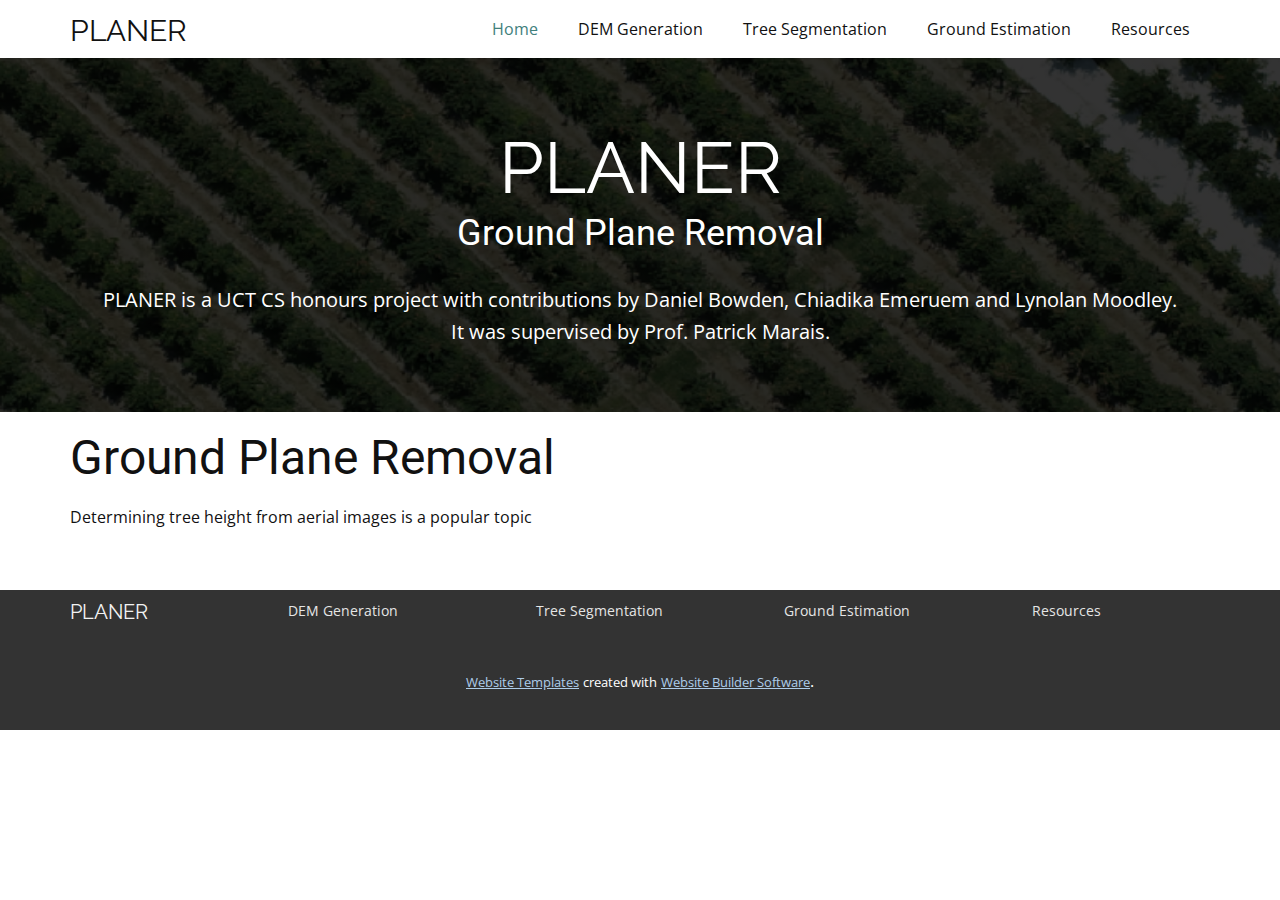
==== index.html @ 84433bb4 "Commit." ====
<!DOCTYPE html>
<html style="font-size: 16px;">
  <head>
    <meta name="viewport" content="width=device-width, initial-scale=1.0">
    <meta charset="utf-8">
    <meta name="keywords" content="It's That Design Feeling">
    <meta name="description" content="">
    <meta name="page_type" content="np-template-header-footer-from-plugin">
    <title>Home</title>
    <link rel="stylesheet" href="nicepage.css" media="screen">
<link rel="stylesheet" href="Home.css" media="screen">
    <script class="u-script" type="text/javascript" src="jquery.js" defer=""></script>
    <script class="u-script" type="text/javascript" src="nicepage.js" defer=""></script>
    <meta name="generator" content="Nicepage 2.26.5, nicepage.com">
    <link rel="icon" href="images/favicon3.png">
    <link id="u-theme-google-font" rel="stylesheet" href="https://fonts.googleapis.com/css?family=Roboto:100,100i,300,300i,400,400i,500,500i,700,700i,900,900i|Open+Sans:300,300i,400,400i,600,600i,700,700i,800,800i">
    <link id="u-page-google-font" rel="stylesheet" href="https://fonts.googleapis.com/css?family=Raleway:100,100i,200,200i,300,300i,400,400i,500,500i,600,600i,700,700i,800,800i,900,900i">
    
    
    
    <script type="application/ld+json">{
		"@context": "http://schema.org",
		"@type": "Organization",
		"name": "Site1",
		"url": "index.html"
}</script>
    <meta property="og:title" content="Home">
    <meta property="og:type" content="website">
    <meta name="theme-color" content="#478ac9">
    <link rel="canonical" href="index.html">
    <meta property="og:url" content="index.html">
  </head>
  <body data-home-page="Home.html" data-home-page-title="Home" class="u-body"><header class="u-clearfix u-header u-header" id="sec-8567"><div class="u-clearfix u-sheet u-sheet-1">
        <h1 class="u-text u-title u-valign-middle u-text-1">
          <a class="u-active-none u-border-none u-btn u-button-style u-custom-font u-font-raleway u-hover-none u-text-palette-1-base u-white u-btn-1" href="Home.html">
            <font class="u-text-body-color">PLANER</font>
            <br>
          </a>
        </h1>
        <nav class="u-menu u-menu-dropdown u-offcanvas u-menu-1">
          <div class="menu-collapse" style="font-size: 1rem; letter-spacing: 0;">
            <a class="u-button-style u-custom-left-right-menu-spacing u-custom-padding-bottom u-custom-top-bottom-menu-spacing u-nav-link u-text-active-palette-4-dark-2 u-text-hover-palette-2-base" href="#">
              <svg><use xmlns:xlink="http://www.w3.org/1999/xlink" xlink:href="#menu-hamburger"></use></svg>
              <svg version="1.1" xmlns="http://www.w3.org/2000/svg" xmlns:xlink="http://www.w3.org/1999/xlink"><defs><symbol id="menu-hamburger" viewBox="0 0 16 16" style="width: 16px; height: 16px;"><rect y="1" width="16" height="2"></rect><rect y="7" width="16" height="2"></rect><rect y="13" width="16" height="2"></rect>
</symbol>
</defs></svg>
            </a>
          </div>
          <div class="u-custom-menu u-nav-container">
            <ul class="u-nav u-unstyled u-nav-1"><li class="u-nav-item"><a class="u-button-style u-nav-link u-text-active-palette-4-dark-2 u-text-hover-palette-2-base" href="Home.html" style="padding: 10px 20px;">Home</a>
</li><li class="u-nav-item"><a class="u-button-style u-nav-link u-text-active-palette-4-dark-2 u-text-hover-palette-2-base" href="DEM-Generation.html" style="padding: 10px 20px;">DEM Generation</a>
</li><li class="u-nav-item"><a class="u-button-style u-nav-link u-text-active-palette-4-dark-2 u-text-hover-palette-2-base" href="Tree-Segmentation.html" style="padding: 10px 20px;">Tree Segmentation</a>
</li><li class="u-nav-item"><a class="u-button-style u-nav-link u-text-active-palette-4-dark-2 u-text-hover-palette-2-base" href="Ground-Estimation.html" style="padding: 10px 20px;">Ground Estimation</a>
</li><li class="u-nav-item"><a class="u-button-style u-nav-link u-text-active-palette-4-dark-2 u-text-hover-palette-2-base" href="Resources.html" style="padding: 10px 20px;">Resources</a>
</li></ul>
          </div>
          <div class="u-custom-menu u-nav-container-collapse">
            <div class="u-black u-container-style u-inner-container-layout u-opacity u-opacity-95 u-sidenav">
              <div class="u-menu-close"></div>
              <ul class="u-align-center u-nav u-popupmenu-items u-unstyled u-nav-2"><li class="u-nav-item"><a class="u-button-style u-nav-link" href="Home.html" style="padding: 10px 20px;">Home</a>
</li><li class="u-nav-item"><a class="u-button-style u-nav-link" href="DEM-Generation.html" style="padding: 10px 20px;">DEM Generation</a>
</li><li class="u-nav-item"><a class="u-button-style u-nav-link" href="Tree-Segmentation.html" style="padding: 10px 20px;">Tree Segmentation</a>
</li><li class="u-nav-item"><a class="u-button-style u-nav-link" href="Ground-Estimation.html" style="padding: 10px 20px;">Ground Estimation</a>
</li><li class="u-nav-item"><a class="u-button-style u-nav-link" href="Resources.html" style="padding: 10px 20px;">Resources</a>
</li></ul>
            </div>
            <div class="u-black u-menu-overlay u-opacity u-opacity-70"></div>
          </div>
        </nav>
      </div></header>
    <section class="u-align-center u-clearfix u-image u-shading u-section-1" id="sec-f6b5">
      <div class="u-clearfix u-sheet u-sheet-1">
        <h1 class="u-custom-font u-font-raleway u-text u-text-default u-title u-text-1">PLANER</h1>
        <h2 class="u-heading-font u-subtitle u-text u-text-default u-text-2">Ground Plane Removal</h2>
        <p class="u-large-text u-text u-text-variant u-text-3">PLANER is a UCT CS honours project with contributions by Daniel Bowden, Chiadika Emeruem and Lynolan Moodley.<br>It was supervised by Prof. Patrick Marais.
        </p>
      </div>
    </section>
    <section class="u-align-left u-clearfix u-section-2" id="sec-c61e">
      <div class="u-clearfix u-sheet u-sheet-1">
        <h1 class="u-text u-text-default u-text-1">Ground Plane Removal</h1>
        <p class="u-text u-text-2">Determining tree height from aerial images is a popular topic</p>
      </div>
    </section>
    
    
    <footer class="u-align-left u-clearfix u-footer u-grey-80 u-footer" id="sec-0835"><div class="u-clearfix u-gutter-0 u-layout-wrap u-layout-wrap-1">
        <div class="u-layout">
          <div class="u-layout-row">
            <div class="u-align-left-md u-align-left-sm u-align-left-xs u-container-style u-layout-cell u-left-cell u-size-15 u-size-30-md u-layout-cell-1">
              <div class="u-container-layout u-container-layout-1">
                <p class="u-small-text u-text u-text-default u-text-font u-text-variant u-text-1">
                  <a class="u-active-none u-border-none u-btn u-button-style u-hover-none u-none u-text-active-palette-3-dark-2 u-text-grey-10 u-text-hover-palette-4-dark-2 u-btn-1" href="DEM-Generation.html">DEM Generation</a>
                </p>
              </div>
            </div>
            <div class="u-align-left-md u-align-left-sm u-align-left-xs u-container-style u-layout-cell u-size-15 u-size-30-md u-layout-cell-2">
              <div class="u-container-layout u-valign-top-md u-valign-top-sm u-valign-top-xs u-container-layout-2">
                <p class="u-small-text u-text u-text-default u-text-font u-text-variant u-text-2">
                  <a class="u-active-none u-border-none u-btn u-button-style u-hover-none u-none u-text-active-palette-3-dark-2 u-text-grey-10 u-text-hover-palette-4-dark-2 u-btn-2" href="Tree-Segmentation.html">Tree Segmentation</a>
                </p>
              </div>
            </div>
            <div class="u-align-left-md u-align-left-sm u-align-left-xs u-container-style u-layout-cell u-size-15 u-size-30-md u-layout-cell-3">
              <div class="u-container-layout u-container-layout-3">
                <p class="u-small-text u-text u-text-default u-text-font u-text-variant u-text-3">
                  <a class="u-active-none u-border-none u-btn u-button-style u-hover-none u-none u-text-active-palette-3-dark-2 u-text-grey-10 u-text-hover-palette-4-dark-2 u-btn-3" href="Ground-Estimation.html">Ground Estimation</a>
                </p>
              </div>
            </div>
            <div class="u-align-left-md u-align-left-sm u-align-left-xs u-container-style u-layout-cell u-right-cell u-size-15 u-size-30-md u-layout-cell-4">
              <div class="u-container-layout u-container-layout-4">
                <p class="u-small-text u-text u-text-default u-text-font u-text-variant u-text-4">
                  <a class="u-active-none u-border-none u-btn u-button-style u-hover-none u-none u-text-active-palette-3-dark-2 u-text-grey-10 u-text-hover-palette-4-dark-2 u-btn-4" href="Resources.html">Resources</a>
                </p>
              </div>
            </div>
          </div>
        </div>
      </div><a class="u-btn u-button-style u-custom-font u-font-raleway u-none u-text-active-palette-3-dark-2 u-text-hover-palette-4-dark-2 u-text-white u-btn-5" href="Home.html">
        <font class="u-text-grey-5" style="font-size: 1.25rem;">PLANER</font>
        <br>
      </a></footer>
    <section class="u-backlink u-clearfix u-grey-80">
      <a class="u-link" href="https://nicepage.com/website-templates" target="_blank">
        <span>Website Templates</span>
      </a>
      <p class="u-text">
        <span>created with</span>
      </p>
      <a class="u-link" href="https://nicepage.com/" target="_blank">
        <span>Website Builder Software</span>
      </a>. 
    </section>
  </body>
</html>
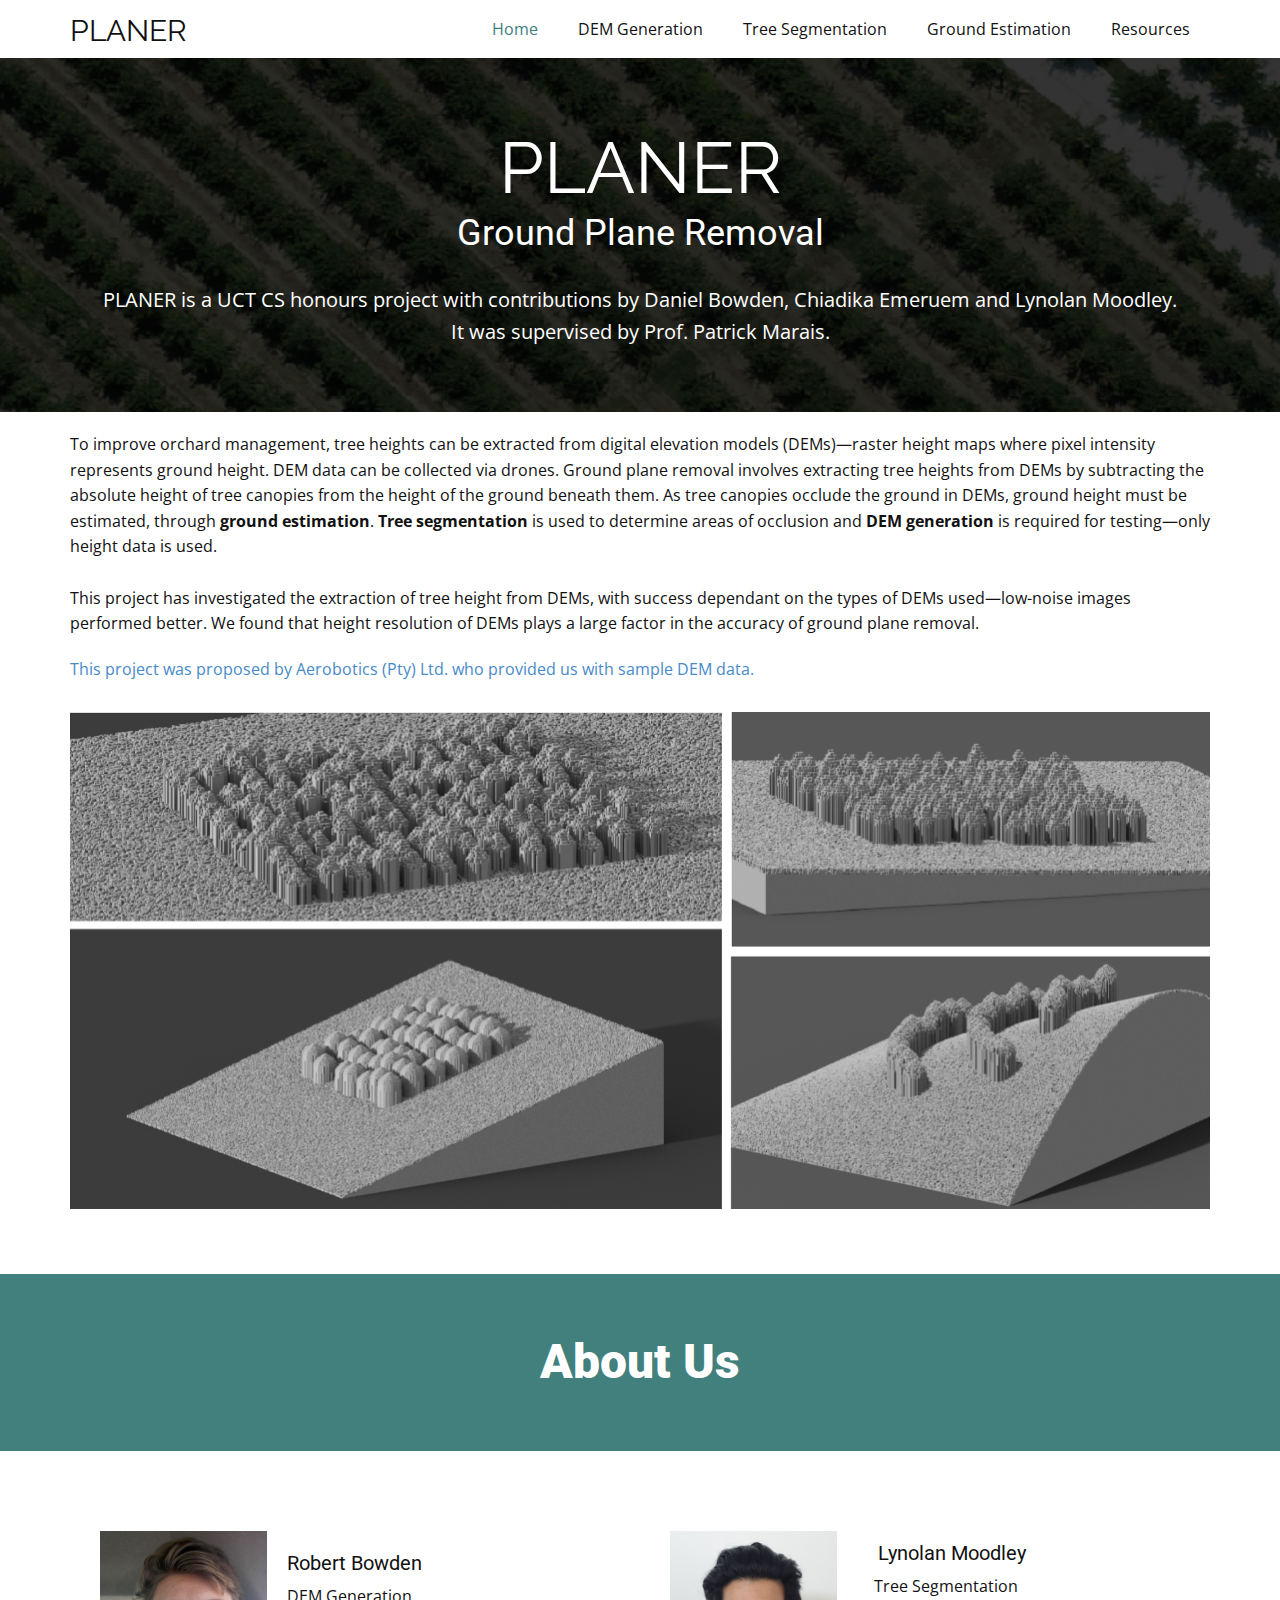
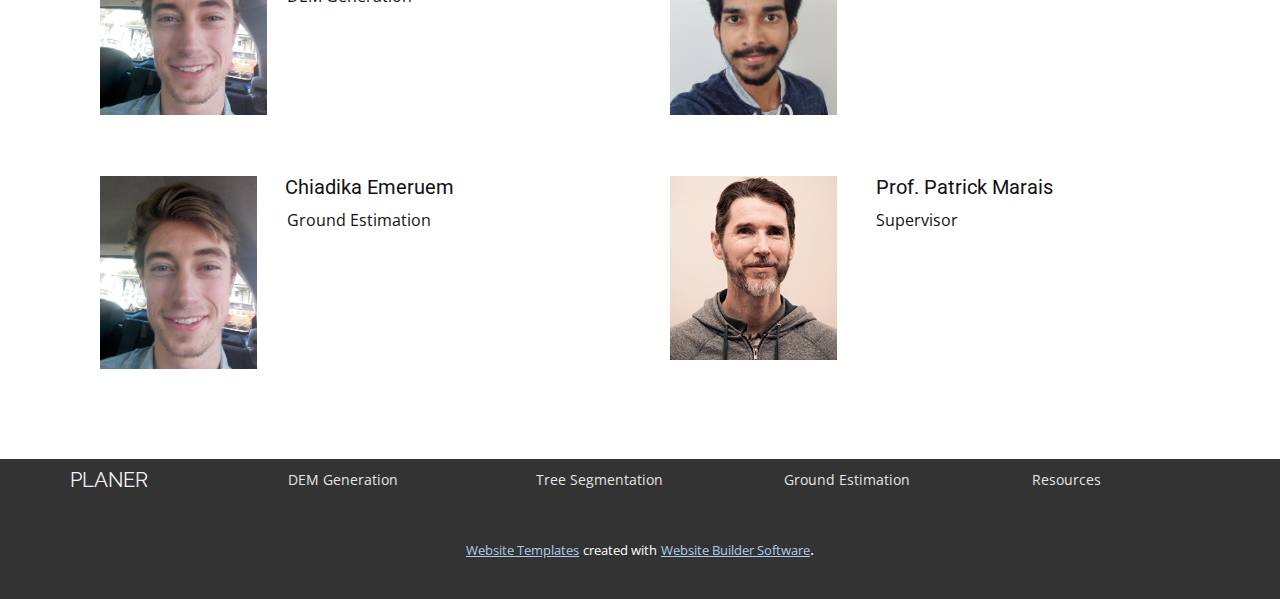
==== commit cc763e5f: "Added Rob's changes." ====
--- a/index.html
+++ b/index.html
@@ -15,6 +15,8 @@
     <link rel="icon" href="images/favicon3.png">
     <link id="u-theme-google-font" rel="stylesheet" href="https://fonts.googleapis.com/css?family=Roboto:100,100i,300,300i,400,400i,500,500i,700,700i,900,900i|Open+Sans:300,300i,400,400i,600,600i,700,700i,800,800i">
     <link id="u-page-google-font" rel="stylesheet" href="https://fonts.googleapis.com/css?family=Raleway:100,100i,200,200i,300,300i,400,400i,500,500i,600,600i,700,700i,800,800i,900,900i">
+    
+    
     
     
     
@@ -78,8 +80,75 @@
     </section>
     <section class="u-align-left u-clearfix u-section-2" id="sec-c61e">
       <div class="u-clearfix u-sheet u-sheet-1">
-        <h1 class="u-text u-text-default u-text-1">Ground Plane Removal</h1>
-        <p class="u-text u-text-2">Determining tree height from aerial images is a popular topic</p>
+        <p class="u-text u-text-1">To
+improve orchard management, tree heights can be extracted from digital
+elevation models (DEMs)—raster height maps where pixel intensity represents
+ground height. DEM data can be collected via drones. Ground plane removal
+involves extracting&nbsp;tree heights from DEMs by subtracting the absolute
+height of tree canopies from the height of the ground beneath them. As tree
+canopies occlude the ground in DEMs, ground height must be estimated, through <b>ground estimation</b>. <b>Tree
+segmentation</b> is used to determine areas of occlusion and <b>DEM generation</b> is
+required for testing—only height data is used.<br>
+          <br>This project has investigated the extraction of tree height from
+DEMs, with success dependant on the types of DEMs used—low-noise images
+performed better. We found that height resolution of DEMs plays a large factor
+in the accuracy of ground plane removal.&nbsp; &nbsp;&nbsp;<br>
+        </p>
+        <p class="u-text u-text-default u-text-2">
+          <a class="u-active-none u-border-none u-btn u-button-style u-hover-none u-none u-text-palette-1-base u-btn-1" href="https://www.aerobotics.com/" target="_blank">This project was proposed by Aerobotics (Pty) Ltd. who provided us with sample DEM data.</a>
+        </p>
+        <img src="images/intro2.png" alt="" class="u-expanded-width u-image u-image-default u-image-1" data-image-width="1146" data-image-height="498">
+      </div>
+    </section>
+    <section class="u-align-center u-clearfix u-palette-4-dark-2 u-section-3" id="sec-86c9">
+      <div class="u-clearfix u-sheet u-valign-middle u-sheet-1">
+        <h1 class="u-text u-text-1">About Us</h1>
+      </div>
+    </section>
+    <section class="u-clearfix u-section-4" id="sec-afa7">
+      <div class="u-clearfix u-sheet u-valign-bottom-sm u-sheet-1">
+        <div class="u-clearfix u-expanded-width u-layout-wrap u-layout-wrap-1">
+          <div class="u-layout">
+            <div class="u-layout-col">
+              <div class="u-size-30">
+                <div class="u-layout-row">
+                  <div class="u-container-style u-layout-cell u-left-cell u-size-30 u-layout-cell-1">
+                    <div class="u-container-layout u-valign-top-lg u-container-layout-1">
+                      <img src="images/danface2.jpg" alt="" class="u-image u-image-default u-image-1" data-image-width="1600" data-image-height="1600">
+                      <h5 class="u-text u-text-default u-text-1">Robert Bowden</h5>
+                      <p class="u-text u-text-2">DEM Generation</p>
+                    </div>
+                  </div>
+                  <div class="u-container-style u-layout-cell u-right-cell u-size-30 u-layout-cell-2">
+                    <div class="u-container-layout u-valign-top-lg u-container-layout-2">
+                      <img src="images/pic_crop.jpg" alt="" class="u-image u-image-default u-image-2" data-image-width="1766" data-image-height="1766">
+                      <h5 class="u-text u-text-default u-text-3">Lynolan Moodley</h5>
+                      <p class="u-text u-text-default u-text-4">Tree Segmentation</p>
+                    </div>
+                  </div>
+                </div>
+              </div>
+              <div class="u-size-30">
+                <div class="u-layout-row">
+                  <div class="u-container-style u-layout-cell u-left-cell u-size-30 u-layout-cell-3">
+                    <div class="u-container-layout u-valign-bottom u-container-layout-3">
+                      <h5 class="u-text u-text-default u-text-5">Chiadika Emeruem</h5>
+                      <p class="u-text u-text-default u-text-6">Ground Estimation</p>
+                      <img src="images/danface2.jpg" alt="" class="u-image u-image-default u-image-3">
+                    </div>
+                  </div>
+                  <div class="u-container-style u-layout-cell u-right-cell u-size-30 u-layout-cell-4">
+                    <div class="u-container-layout u-valign-top-lg u-valign-top-md u-container-layout-4">
+                      <h5 class="u-text u-text-7">Prof. Patrick Marais</h5>
+                      <p class="u-text u-text-default u-text-8">Supervisor</p>
+                      <img src="images/patrick_marais.jpg" alt="" class="u-image u-image-default u-image-4">
+                    </div>
+                  </div>
+                </div>
+              </div>
+            </div>
+          </div>
+        </div>
       </div>
     </section>
     
--- a/Home.css
+++ b/Home.css
@@ -11,6 +11,107 @@
 
 @media (max-width: 767px){ .u-section-1 .u-sheet-1 {min-height: 168px} }
 
-@media (max-width: 575px){ .u-section-1 .u-sheet-1 {min-height: 287px} }.u-section-2 .u-sheet-1 {min-height: 177px}
+@media (max-width: 575px){ .u-section-1 .u-sheet-1 {min-height: 287px} }.u-section-2 .u-sheet-1 {min-height: 862px}
 .u-section-2 .u-text-1 {margin: 20px 0 0}
-.u-section-2 .u-text-2 {margin: 20px 0 60px}+.u-section-2 .u-text-2 {margin: 20px 0 0}
+.u-section-2 .u-btn-1 {padding: 0}
+.u-section-2 .u-image-1 {height: 497px; margin: 30px auto 60px 0} 
+
+@media (max-width: 1199px){ .u-section-2 .u-image-1 {margin-right: initial; margin-left: initial} }
+
+@media (max-width: 767px){ .u-section-2 .u-sheet-1 {min-height: 177px} }.u-section-3 .u-sheet-1 {min-height: 177px}
+.u-section-3 .u-text-1 {font-weight: 900; margin: 60px 20px} 
+
+@media (max-width: 1199px){ .u-section-3 .u-text-1 {margin-left: 0; margin-right: 0} }.u-section-4 .u-sheet-1 {min-height: 587px}
+.u-section-4 .u-layout-wrap-1 {margin-top: 60px; margin-bottom: 60px}
+.u-section-4 .u-layout-cell-1 {min-height: 234px}
+.u-section-4 .u-container-layout-1 {padding: 30px}
+.u-section-4 .u-image-1 {width: 167px; height: 184px; margin: -10px auto 0 0}
+.u-section-4 .u-text-1 {margin: -164px auto 0 187px}
+.u-section-4 .u-text-2 {margin: 9px 0 0 187px}
+.u-section-4 .u-layout-cell-2 {min-height: 234px}
+.u-section-4 .u-container-layout-2 {padding: 30px}
+.u-section-4 .u-image-2 {width: 167px; height: 184px; margin: -10px auto 0 0}
+.u-section-4 .u-text-3 {margin: -174px 154px 0 auto}
+.u-section-4 .u-text-4 {margin: 9px 162px 0 auto}
+.u-section-4 .u-layout-cell-3 {min-height: 234px}
+.u-section-4 .u-container-layout-3 {padding: 30px}
+.u-section-4 .u-text-5 {margin: 0 156px 0 auto}
+.u-section-4 .u-text-6 {margin: 9px auto 0 187px}
+.u-section-4 .u-image-3 {width: 157px; height: 193px; margin: -58px auto 0 0}
+.u-section-4 .u-layout-cell-4 {min-height: 234px}
+.u-section-4 .u-container-layout-4 {padding: 30px}
+.u-section-4 .u-text-7 {text-transform: none; margin: 0 49px 0 206px}
+.u-section-4 .u-text-8 {margin: 9px auto 0 206px}
+.u-section-4 .u-image-4 {width: 167px; height: 184px; object-position: 64.55% 50%; margin: -58px auto 0 0} 
+
+@media (max-width: 1199px){ .u-section-4 .u-sheet-1 {min-height: 500px}
+.u-section-4 .u-layout-wrap-1 {position: relative}
+.u-section-4 .u-layout-cell-1 {min-height: 193px}
+.u-section-4 .u-image-1 {width: 109px; height: 139px; margin-top: 0; margin-left: 36px}
+.u-section-4 .u-text-1 {width: auto; margin-top: -139px; margin-right: 86px; margin-left: auto}
+.u-section-4 .u-layout-cell-2 {min-height: 193px}
+.u-section-4 .u-image-2 {width: 108px; height: 133px; margin-top: 0; margin-left: 36px}
+.u-section-4 .u-text-3 {width: auto; margin-top: -133px; margin-right: 57px}
+.u-section-4 .u-text-4 {width: auto; margin-right: 65px}
+.u-section-4 .u-layout-cell-3 {min-height: 193px}
+.u-section-4 .u-text-5 {width: auto; margin-right: 55px}
+.u-section-4 .u-text-6 {margin-right: 82px; margin-left: auto}
+.u-section-4 .u-layout-cell-4 {min-height: 193px}
+.u-section-4 .u-text-7 {width: auto; margin-right: 9px}
+.u-section-4 .u-text-8 {width: auto; margin-right: 124px; margin-left: auto}
+.u-section-4 .u-image-4 {width: 108px; height: 136px; margin-left: 36px} }
+
+@media (max-width: 991px){ .u-section-4 .u-layout-cell-1 {min-height: 100px}
+.u-section-4 .u-container-layout-1 {padding: 0}
+.u-section-4 .u-image-1 {width: 64px; height: 90px; margin-top: 14px; margin-left: 14px}
+.u-section-4 .u-text-1 {margin-top: -90px; margin-right: auto; margin-left: 92px}
+.u-section-4 .u-text-2 {width: auto; margin-right: 58px; margin-left: 92px}
+.u-section-4 .u-layout-cell-2 {min-height: 100px}
+.u-section-4 .u-image-2 {width: 54px; height: 90px; margin-top: -16px; margin-left: -16px}
+.u-section-4 .u-text-3 {margin-top: -90px; margin-right: auto; margin-left: 52px}
+.u-section-4 .u-text-4 {margin-right: auto; margin-left: 52px}
+.u-section-4 .u-layout-cell-3 {min-height: 100px}
+.u-section-4 .u-text-5 {margin-right: 40px}
+.u-section-4 .u-layout-cell-4 {min-height: 100px}
+.u-section-4 .u-text-7 {width: 195px; margin-left: auto; margin-right: auto}
+.u-section-4 .u-text-8 {margin-right: auto; margin-left: 52px}
+.u-section-4 .u-image-4 {width: 54px; height: 90px; margin-top: -57px; margin-left: -16px} }
+
+@media (max-width: 767px){ .u-section-4 .u-sheet-1 {min-height: 588px}
+.u-section-4 .u-layout-wrap-1 {margin-bottom: 0}
+.u-section-4 .u-layout-cell-1 {min-height: 121px}
+.u-section-4 .u-image-1 {width: 54px}
+.u-section-4 .u-text-1 {margin-left: 102px}
+.u-section-4 .u-text-2 {margin-right: 48px; margin-left: 102px}
+.u-section-4 .u-layout-cell-2 {min-height: 123px}
+.u-section-4 .u-container-layout-2 {padding-left: 10px; padding-right: 10px}
+.u-section-4 .u-image-2 {margin-left: 9px}
+.u-section-4 .u-text-3 {margin-left: 90px}
+.u-section-4 .u-text-4 {margin-left: 90px}
+.u-section-4 .u-layout-cell-3 {min-height: 143px}
+.u-section-4 .u-container-layout-3 {padding-left: 10px; padding-right: 10px}
+.u-section-4 .u-text-5 {margin-right: 69px}
+.u-section-4 .u-layout-cell-4 {min-height: 142px}
+.u-section-4 .u-container-layout-4 {padding-left: 10px; padding-right: 10px}
+.u-section-4 .u-text-7 {width: auto; margin-top: -16px; margin-right: 235px; margin-left: 90px}
+.u-section-4 .u-text-8 {margin-left: 90px}
+.u-section-4 .u-image-4 {margin-left: 12px} }
+
+@media (max-width: 575px){ .u-section-4 .u-sheet-1 {min-height: 761px}
+.u-section-4 .u-layout-wrap-1 {margin-top: 35px; margin-bottom: 60px}
+.u-section-4 .u-layout-cell-1 {min-height: 130px}
+.u-section-4 .u-image-1 {width: 68px; height: 105px; margin-left: 11px}
+.u-section-4 .u-text-1 {margin-top: -102px; margin-right: 96px; margin-left: auto}
+.u-section-4 .u-text-2 {margin-right: -107px; margin-left: 107px}
+.u-section-4 .u-layout-cell-2 {min-height: 133px}
+.u-section-4 .u-image-2 {width: 68px; height: 105px; margin-left: 0}
+.u-section-4 .u-text-3 {margin-top: -96px; margin-right: 73px; margin-left: auto}
+.u-section-4 .u-text-4 {margin-right: 81px; margin-left: auto}
+.u-section-4 .u-layout-cell-3 {min-height: 217px}
+.u-section-4 .u-text-5 {margin-right: 42px}
+.u-section-4 .u-image-3 {width: 81px; height: 108px}
+.u-section-4 .u-layout-cell-4 {min-height: 185px}
+.u-section-4 .u-text-7 {margin-right: 41px; margin-left: 97px}
+.u-section-4 .u-text-8 {margin-top: 11px; margin-left: 97px}
+.u-section-4 .u-image-4 {width: 68px; height: 105px; margin-top: -60px; margin-left: 0} }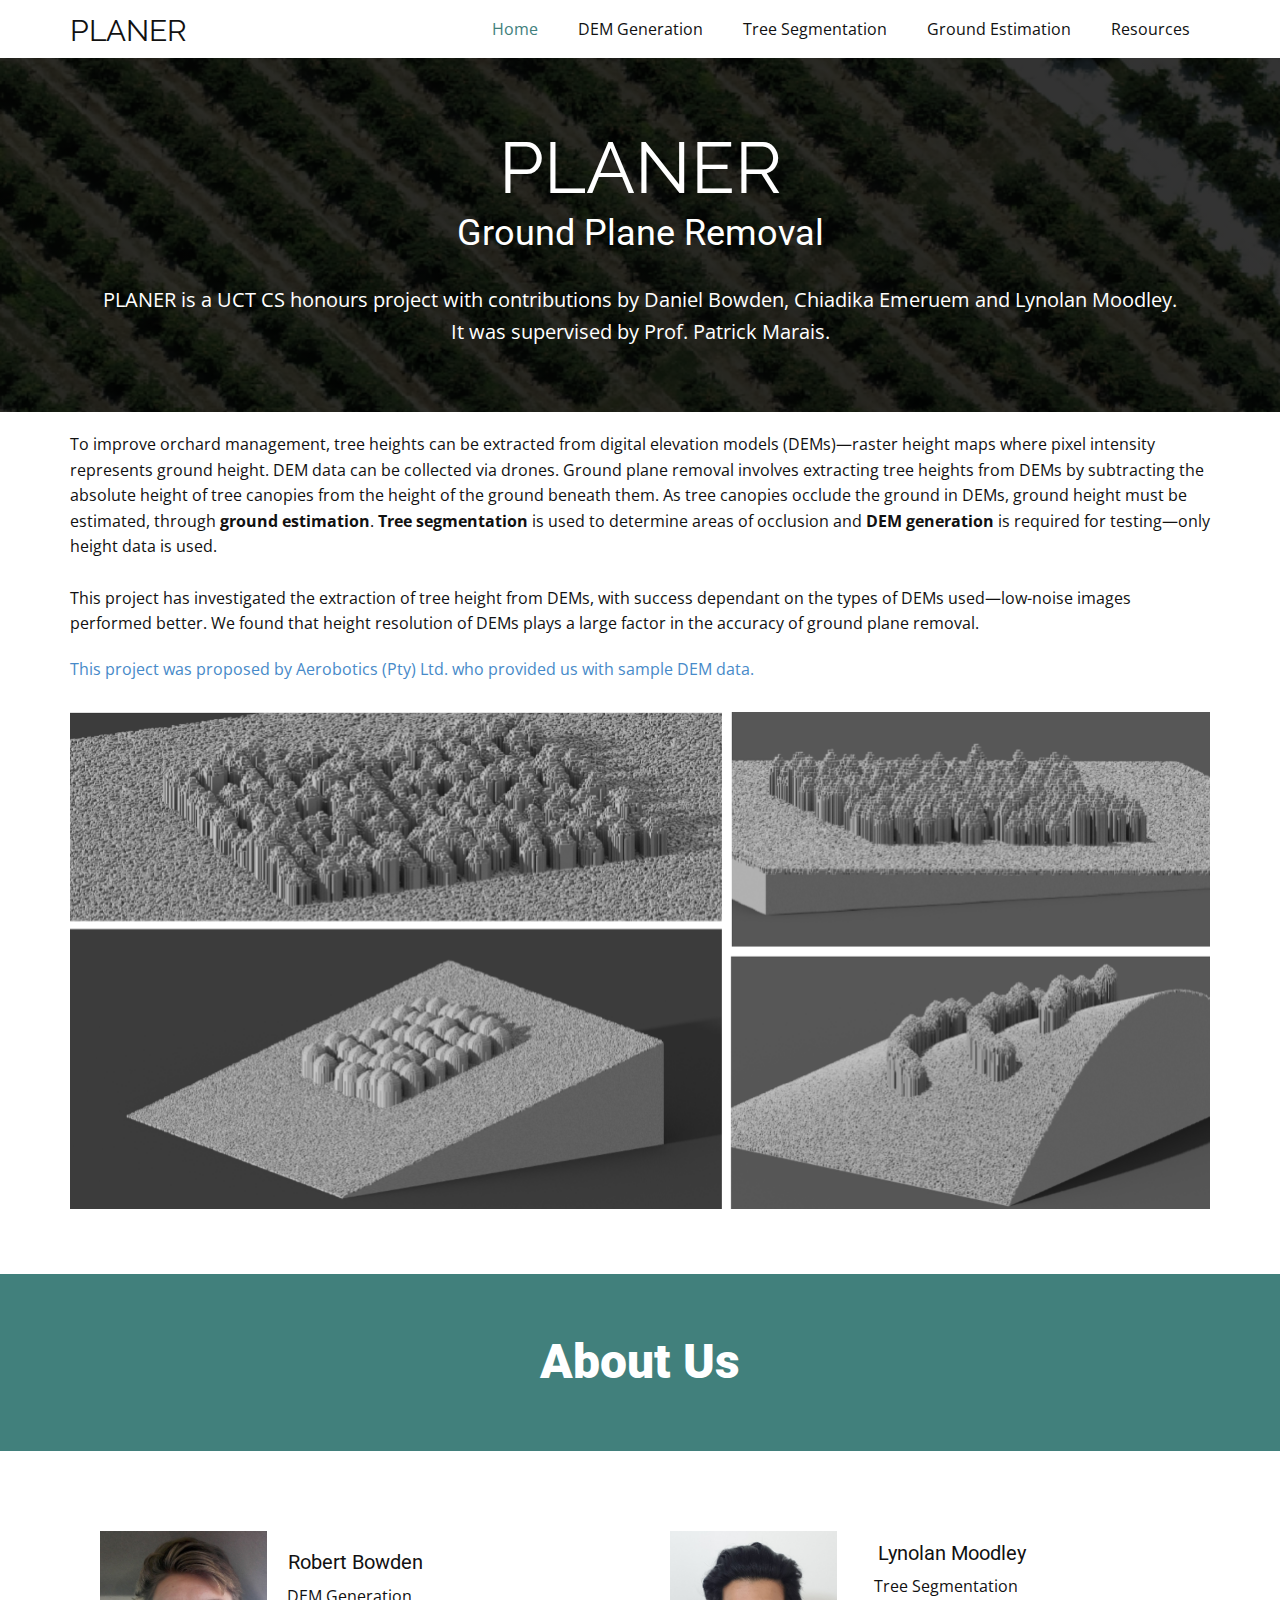
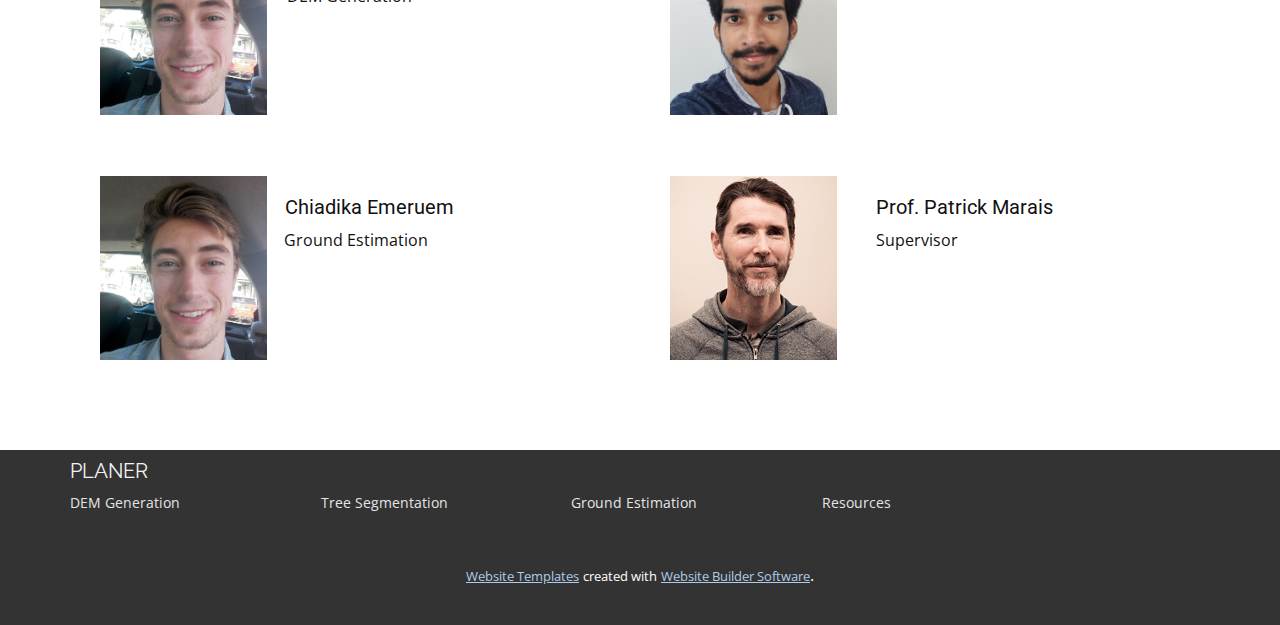
==== commit 8f40fd01: "Adjusted size." ====
--- a/index.html
+++ b/index.html
@@ -1,9 +1,9 @@
 <!DOCTYPE html>
-<html style="font-size: 16px;">
+<html style="font-size: 16px;" lang="en">
   <head>
     <meta name="viewport" content="width=device-width, initial-scale=1.0">
     <meta charset="utf-8">
-    <meta name="keywords" content="It's That Design Feeling">
+    <meta name="keywords" content="Ground plane removal digital elevation models">
     <meta name="description" content="">
     <meta name="page_type" content="np-template-header-footer-from-plugin">
     <title>Home</title>
@@ -106,7 +106,7 @@
       </div>
     </section>
     <section class="u-clearfix u-section-4" id="sec-afa7">
-      <div class="u-clearfix u-sheet u-valign-bottom-sm u-sheet-1">
+      <div class="u-clearfix u-sheet u-sheet-1">
         <div class="u-clearfix u-expanded-width u-layout-wrap u-layout-wrap-1">
           <div class="u-layout">
             <div class="u-layout-col">
@@ -120,7 +120,7 @@
                     </div>
                   </div>
                   <div class="u-container-style u-layout-cell u-right-cell u-size-30 u-layout-cell-2">
-                    <div class="u-container-layout u-valign-top-lg u-container-layout-2">
+                    <div class="u-container-layout u-valign-bottom-md u-valign-top-lg u-container-layout-2">
                       <img src="images/pic_crop.jpg" alt="" class="u-image u-image-default u-image-2" data-image-width="1766" data-image-height="1766">
                       <h5 class="u-text u-text-default u-text-3">Lynolan Moodley</h5>
                       <p class="u-text u-text-default u-text-4">Tree Segmentation</p>
@@ -131,14 +131,14 @@
               <div class="u-size-30">
                 <div class="u-layout-row">
                   <div class="u-container-style u-layout-cell u-left-cell u-size-30 u-layout-cell-3">
-                    <div class="u-container-layout u-valign-bottom u-container-layout-3">
+                    <div class="u-container-layout u-valign-top-lg u-valign-top-md u-container-layout-3">
                       <h5 class="u-text u-text-default u-text-5">Chiadika Emeruem</h5>
                       <p class="u-text u-text-default u-text-6">Ground Estimation</p>
                       <img src="images/danface2.jpg" alt="" class="u-image u-image-default u-image-3">
                     </div>
                   </div>
                   <div class="u-container-style u-layout-cell u-right-cell u-size-30 u-layout-cell-4">
-                    <div class="u-container-layout u-valign-top-lg u-valign-top-md u-container-layout-4">
+                    <div class="u-container-layout u-valign-bottom-sm u-valign-top-lg u-valign-top-xs u-container-layout-4">
                       <h5 class="u-text u-text-7">Prof. Patrick Marais</h5>
                       <p class="u-text u-text-default u-text-8">Supervisor</p>
                       <img src="images/patrick_marais.jpg" alt="" class="u-image u-image-default u-image-4">
@@ -153,43 +153,46 @@
     </section>
     
     
-    <footer class="u-align-left u-clearfix u-footer u-grey-80 u-footer" id="sec-0835"><div class="u-clearfix u-gutter-0 u-layout-wrap u-layout-wrap-1">
-        <div class="u-layout">
-          <div class="u-layout-row">
-            <div class="u-align-left-md u-align-left-sm u-align-left-xs u-container-style u-layout-cell u-left-cell u-size-15 u-size-30-md u-layout-cell-1">
-              <div class="u-container-layout u-container-layout-1">
-                <p class="u-small-text u-text u-text-default u-text-font u-text-variant u-text-1">
-                  <a class="u-active-none u-border-none u-btn u-button-style u-hover-none u-none u-text-active-palette-3-dark-2 u-text-grey-10 u-text-hover-palette-4-dark-2 u-btn-1" href="DEM-Generation.html">DEM Generation</a>
-                </p>
+    <footer class="u-align-left u-clearfix u-footer u-grey-80 u-footer" id="sec-0835"><div class="u-clearfix u-sheet u-sheet-1">
+        <a class="u-btn u-button-style u-custom-font u-font-raleway u-none u-text-active-palette-3-dark-2 u-text-hover-palette-4-dark-2 u-text-white u-btn-1" href="Home.html">
+          <font class="u-text-grey-5" style="font-size: 1.25rem;">PLANER</font>
+          <br>
+        </a>
+        <div class="u-clearfix u-gutter-0 u-layout-wrap u-layout-wrap-1">
+          <div class="u-layout">
+            <div class="u-layout-row">
+              <div class="u-align-left-md u-align-left-sm u-align-left-xs u-container-style u-layout-cell u-left-cell u-size-15 u-size-30-md u-layout-cell-1">
+                <div class="u-container-layout u-container-layout-1">
+                  <p class="u-small-text u-text u-text-default u-text-font u-text-variant u-text-1">
+                    <a class="u-active-none u-border-none u-btn u-button-style u-hover-none u-none u-text-active-palette-3-dark-2 u-text-grey-10 u-text-hover-palette-4-dark-2 u-btn-2" href="DEM-Generation.html">DEM Generation</a>
+                  </p>
+                </div>
+              </div>
+              <div class="u-align-left-md u-align-left-sm u-align-left-xs u-container-style u-layout-cell u-size-15 u-size-30-md u-layout-cell-2">
+                <div class="u-container-layout u-valign-top-md u-valign-top-sm u-valign-top-xs u-container-layout-2">
+                  <p class="u-small-text u-text u-text-default u-text-font u-text-variant u-text-2">
+                    <a class="u-active-none u-border-none u-btn u-button-style u-hover-none u-none u-text-active-palette-3-dark-2 u-text-grey-10 u-text-hover-palette-4-dark-2 u-btn-3" href="Tree-Segmentation.html">Tree Segmentation</a>
+                  </p>
+                </div>
+              </div>
+              <div class="u-align-left-md u-align-left-sm u-align-left-xs u-container-style u-layout-cell u-size-15 u-size-30-md u-layout-cell-3">
+                <div class="u-container-layout u-container-layout-3">
+                  <p class="u-small-text u-text u-text-default u-text-font u-text-variant u-text-3">
+                    <a class="u-active-none u-border-none u-btn u-button-style u-hover-none u-none u-text-active-palette-3-dark-2 u-text-grey-10 u-text-hover-palette-4-dark-2 u-btn-4" href="Ground-Estimation.html">Ground Estimation</a>
+                  </p>
+                </div>
+              </div>
+              <div class="u-align-left-md u-align-left-sm u-align-left-xs u-container-style u-layout-cell u-right-cell u-size-15 u-size-30-md u-layout-cell-4">
+                <div class="u-container-layout u-container-layout-4">
+                  <p class="u-small-text u-text u-text-default u-text-font u-text-variant u-text-4">
+                    <a class="u-active-none u-border-none u-btn u-button-style u-hover-none u-none u-text-active-palette-3-dark-2 u-text-grey-10 u-text-hover-palette-4-dark-2 u-btn-5" href="Resources.html">Resources</a>
+                  </p>
+                </div>
               </div>
             </div>
-            <div class="u-align-left-md u-align-left-sm u-align-left-xs u-container-style u-layout-cell u-size-15 u-size-30-md u-layout-cell-2">
-              <div class="u-container-layout u-valign-top-md u-valign-top-sm u-valign-top-xs u-container-layout-2">
-                <p class="u-small-text u-text u-text-default u-text-font u-text-variant u-text-2">
-                  <a class="u-active-none u-border-none u-btn u-button-style u-hover-none u-none u-text-active-palette-3-dark-2 u-text-grey-10 u-text-hover-palette-4-dark-2 u-btn-2" href="Tree-Segmentation.html">Tree Segmentation</a>
-                </p>
-              </div>
-            </div>
-            <div class="u-align-left-md u-align-left-sm u-align-left-xs u-container-style u-layout-cell u-size-15 u-size-30-md u-layout-cell-3">
-              <div class="u-container-layout u-container-layout-3">
-                <p class="u-small-text u-text u-text-default u-text-font u-text-variant u-text-3">
-                  <a class="u-active-none u-border-none u-btn u-button-style u-hover-none u-none u-text-active-palette-3-dark-2 u-text-grey-10 u-text-hover-palette-4-dark-2 u-btn-3" href="Ground-Estimation.html">Ground Estimation</a>
-                </p>
-              </div>
-            </div>
-            <div class="u-align-left-md u-align-left-sm u-align-left-xs u-container-style u-layout-cell u-right-cell u-size-15 u-size-30-md u-layout-cell-4">
-              <div class="u-container-layout u-container-layout-4">
-                <p class="u-small-text u-text u-text-default u-text-font u-text-variant u-text-4">
-                  <a class="u-active-none u-border-none u-btn u-button-style u-hover-none u-none u-text-active-palette-3-dark-2 u-text-grey-10 u-text-hover-palette-4-dark-2 u-btn-4" href="Resources.html">Resources</a>
-                </p>
-              </div>
-            </div>
           </div>
         </div>
-      </div><a class="u-btn u-button-style u-custom-font u-font-raleway u-none u-text-active-palette-3-dark-2 u-text-hover-palette-4-dark-2 u-text-white u-btn-5" href="Home.html">
-        <font class="u-text-grey-5" style="font-size: 1.25rem;">PLANER</font>
-        <br>
-      </a></footer>
+      </div></footer>
     <section class="u-backlink u-clearfix u-grey-80">
       <a class="u-link" href="https://nicepage.com/website-templates" target="_blank">
         <span>Website Templates</span>
--- a/nicepage.css
+++ b/nicepage.css
@@ -30172,35 +30172,42 @@
 .u-header .u-nav-2 {font-size: 1.25rem} 
 @media (max-width: 1199px){ .u-header .u-sheet-1 {min-height: 63px}
 .u-header .u-text-1 {width: auto; margin-top: 11px; margin-right: 920px}
-.u-header .u-menu-1 {width: auto; margin-top: -32px; margin-bottom: 7px} }
+.u-header .u-menu-1 {width: auto; margin-top: -38px; margin-bottom: 14px} }
 @media (max-width: 991px){ .u-header .u-sheet-1 {min-height: 59px}
 .u-header .u-text-1 {margin-right: 720px}
-.u-header .u-menu-1 {margin-top: -32px} }
+.u-header .u-menu-1 {margin-top: -38px} }
 @media (max-width: 767px){ .u-header .u-text-1 {margin-right: 579px} }
 @media (max-width: 575px){ .u-header .u-text-1 {margin-right: 379px} }
- .u-footer {background-image: none; min-height: 42px}
-.u-footer .u-layout-wrap-1 {width: calc(((100% - 1140px) / 2) + 922px); margin: 10px 0 0 auto}
+ .u-footer {background-image: none}
+.u-footer .u-sheet-1 {min-height: 77px}
+.u-footer .u-btn-1 {font-size: 1.25rem; background-image: none; border-style: none; margin: 5px auto 0 0; padding: 0}
+.u-footer .u-layout-wrap-1 {width: 1002px; margin: 5px auto 13px 0}
 .u-footer .u-layout-cell-1 {min-height: 22px}
 .u-footer .u-container-layout-1 {padding: 0 30px 0 0}
 .u-footer .u-text-1 {margin-top: 0; margin-bottom: 0}
-.u-footer .u-btn-1 {padding: 0}
+.u-footer .u-btn-2 {padding: 0}
 .u-footer .u-layout-cell-2 {min-height: 22px}
 .u-footer .u-container-layout-2 {padding: 0 30px 0 0}
 .u-footer .u-text-2 {margin-top: 0; margin-bottom: 0}
-.u-footer .u-btn-2 {padding: 0}
+.u-footer .u-btn-3 {padding: 0}
 .u-footer .u-layout-cell-3 {min-height: 22px}
 .u-footer .u-container-layout-3 {padding: 0 30px 0 0}
 .u-footer .u-text-3 {margin-top: 0; margin-bottom: 0}
-.u-footer .u-btn-3 {padding: 0}
+.u-footer .u-btn-4 {padding: 0}
 .u-footer .u-layout-cell-4 {min-height: 22px}
 .u-footer .u-container-layout-4 {padding: 0 30px 0 0}
 .u-footer .u-text-4 {margin-top: 0; margin-bottom: 0}
-.u-footer .u-btn-4 {padding: 0}
-.u-footer .u-btn-5 {font-size: 1.25rem; background-image: none; border-style: none; margin: -27px auto 5px calc(((100% - 1140px) / 2)); padding: 0} 
-@media (max-width: 1199px){ .u-footer .u-layout-wrap-1 {width: calc(((100% - 940px) / 2) + 751px)}
-.u-footer .u-btn-5 {margin-left: calc(((100% - 940px) / 2))} }
-@media (max-width: 991px){ .u-footer {min-height: 122px}
-.u-footer .u-layout-wrap-1 {width: 820px; margin-top: 50px; margin-right: calc(((100% - 720px) / 2) + -60px)}
+.u-footer .u-btn-5 {padding: 0} 
+@media (max-width: 1199px){ .u-footer {min-height: 77px}
+.u-footer .u-layout-wrap-1 {width: calc(((100% - 940px) / 2) + 751px)}
+.u-footer .u-layout-cell-1 {min-height: 21px}
+.u-footer .u-layout-cell-2 {min-height: 21px}
+.u-footer .u-layout-cell-3 {min-height: 21px}
+.u-footer .u-layout-cell-4 {min-height: 21px} }
+@media (max-width: 991px){ .u-footer {min-height: 256px}
+.u-footer .u-sheet-1 {min-height: 155px}
+.u-footer .u-btn-1 {margin-top: 10px}
+.u-footer .u-layout-wrap-1 {width: 820px; margin: 8px -100px 33px auto}
 .u-footer .u-layout-cell-1 {min-height: 37px}
 .u-footer .u-text-1 {margin-right: auto; margin-left: 0}
 .u-footer .u-layout-cell-2 {min-height: 37px}
@@ -30208,10 +30215,10 @@
 .u-footer .u-layout-cell-3 {min-height: 35px}
 .u-footer .u-text-3 {margin-right: auto; margin-left: 0}
 .u-footer .u-layout-cell-4 {min-height: 35px}
-.u-footer .u-text-4 {margin-right: auto; margin-left: 0}
-.u-footer .u-btn-5 {width: 79px; margin-top: -114px; margin-bottom: 60px; margin-left: calc(((100% - 720px) / 2) + -39px)} }
-@media (max-width: 767px){ .u-footer {min-height: 192px}
-.u-footer .u-layout-wrap-1 {width: 640px; margin-top: 46px; margin-right: calc(((100% - 540px) / 2) + -64px)}
+.u-footer .u-text-4 {margin-right: auto; margin-left: 0} }
+@media (max-width: 767px){ .u-footer {min-height: 356px}
+.u-footer .u-sheet-1 {min-height: 221px}
+.u-footer .u-layout-wrap-1 {width: 640px; margin-top: 4px; margin-bottom: 30px}
 .u-footer .u-layout-cell-1 {min-height: 36px}
 .u-footer .u-container-layout-1 {padding-right: 10px}
 .u-footer .u-layout-cell-2 {min-height: 36px}
@@ -30219,15 +30226,14 @@
 .u-footer .u-layout-cell-3 {min-height: 36px}
 .u-footer .u-container-layout-3 {padding-right: 10px}
 .u-footer .u-layout-cell-4 {min-height: 36px}
-.u-footer .u-container-layout-4 {padding-right: 10px}
-.u-footer .u-btn-5 {margin-top: -181px; margin-left: calc(((100% - 540px) / 2) + -35px)} }
-@media (max-width: 575px){ .u-footer {min-height: 189px}
-.u-footer .u-layout-wrap-1 {width: 440px; margin-right: calc(((100% - 340px) / 2) + -64px)}
-.u-footer .u-layout-cell-1 {min-height: 35px}
-.u-footer .u-layout-cell-2 {min-height: 34px}
-.u-footer .u-layout-cell-3 {min-height: 34px}
-.u-footer .u-layout-cell-4 {min-height: 35px}
-.u-footer .u-btn-5 {margin-top: -179px; margin-left: calc(((100% - 340px) / 2) + -36px)} }
+.u-footer .u-container-layout-4 {padding-right: 10px} }
+@media (max-width: 575px){ .u-footer .u-sheet-1 {min-height: 190px}
+.u-footer .u-btn-1 {margin-top: 13px}
+.u-footer .u-layout-wrap-1 {width: 440px; margin-top: 13px; margin-bottom: 44px}
+.u-footer .u-layout-cell-1 {min-height: 19px}
+.u-footer .u-layout-cell-2 {min-height: 19px}
+.u-footer .u-layout-cell-3 {min-height: 19px}
+.u-footer .u-layout-cell-4 {min-height: 19px} }
 
  /*begin-variables base-font-size*/ 
  html { font-size: 16px; }
--- a/Home.css
+++ b/Home.css
@@ -17,9 +17,14 @@
 .u-section-2 .u-btn-1 {padding: 0}
 .u-section-2 .u-image-1 {height: 497px; margin: 30px auto 60px 0} 
 
-@media (max-width: 1199px){ .u-section-2 .u-image-1 {margin-right: initial; margin-left: initial} }
+@media (max-width: 1199px){ .u-section-2 .u-sheet-1 {min-height: 794px}
+.u-section-2 .u-image-1 {height: 408px; margin-right: initial; margin-left: initial} }
 
-@media (max-width: 767px){ .u-section-2 .u-sheet-1 {min-height: 177px} }.u-section-3 .u-sheet-1 {min-height: 177px}
+@media (max-width: 991px){ .u-section-2 .u-sheet-1 {min-height: 749px}
+.u-section-2 .u-image-1 {height: 313px; margin-right: initial; margin-left: initial} }
+
+@media (max-width: 767px){ .u-section-2 .u-sheet-1 {min-height: 793px}
+.u-section-2 .u-image-1 {height: 235px; margin-right: initial; margin-left: initial} }.u-section-3 .u-sheet-1 {min-height: 177px}
 .u-section-3 .u-text-1 {font-weight: 900; margin: 60px 20px} 
 
 @media (max-width: 1199px){ .u-section-3 .u-text-1 {margin-left: 0; margin-right: 0} }.u-section-4 .u-sheet-1 {min-height: 587px}
@@ -27,8 +32,8 @@
 .u-section-4 .u-layout-cell-1 {min-height: 234px}
 .u-section-4 .u-container-layout-1 {padding: 30px}
 .u-section-4 .u-image-1 {width: 167px; height: 184px; margin: -10px auto 0 0}
-.u-section-4 .u-text-1 {margin: -164px auto 0 187px}
-.u-section-4 .u-text-2 {margin: 9px 0 0 187px}
+.u-section-4 .u-text-1 {margin: -165px auto 0}
+.u-section-4 .u-text-2 {margin: 10px 0 0 187px}
 .u-section-4 .u-layout-cell-2 {min-height: 234px}
 .u-section-4 .u-container-layout-2 {padding: 30px}
 .u-section-4 .u-image-2 {width: 167px; height: 184px; margin: -10px auto 0 0}
@@ -36,82 +41,89 @@
 .u-section-4 .u-text-4 {margin: 9px 162px 0 auto}
 .u-section-4 .u-layout-cell-3 {min-height: 234px}
 .u-section-4 .u-container-layout-3 {padding: 30px}
-.u-section-4 .u-text-5 {margin: 0 156px 0 auto}
-.u-section-4 .u-text-6 {margin: 9px auto 0 187px}
-.u-section-4 .u-image-3 {width: 157px; height: 193px; margin: -58px auto 0 0}
+.u-section-4 .u-text-5 {margin: 20px 156px 0 auto}
+.u-section-4 .u-text-6 {margin: 9px 182px 0 auto}
+.u-section-4 .u-image-3 {width: 167px; height: 184px; margin: -78px auto 0 0}
 .u-section-4 .u-layout-cell-4 {min-height: 234px}
 .u-section-4 .u-container-layout-4 {padding: 30px}
-.u-section-4 .u-text-7 {text-transform: none; margin: 0 49px 0 206px}
+.u-section-4 .u-text-7 {text-transform: none; margin: 20px 49px 0 206px}
 .u-section-4 .u-text-8 {margin: 9px auto 0 206px}
-.u-section-4 .u-image-4 {width: 167px; height: 184px; object-position: 64.55% 50%; margin: -58px auto 0 0} 
+.u-section-4 .u-image-4 {width: 167px; height: 184px; object-position: 64.55% 50%; margin: -78px auto 0 0} 
 
 @media (max-width: 1199px){ .u-section-4 .u-sheet-1 {min-height: 500px}
 .u-section-4 .u-layout-wrap-1 {position: relative}
 .u-section-4 .u-layout-cell-1 {min-height: 193px}
-.u-section-4 .u-image-1 {width: 109px; height: 139px; margin-top: 0; margin-left: 36px}
-.u-section-4 .u-text-1 {width: auto; margin-top: -139px; margin-right: 86px; margin-left: auto}
+.u-section-4 .u-image-1 {width: 108px; height: 133px; margin-top: 0; margin-left: 36px}
+.u-section-4 .u-text-1 {width: auto; margin-top: -139px; margin-right: 74px}
+.u-section-4 .u-text-2 {width: auto; margin-top: 9px; margin-right: -12px; margin-left: 199px}
 .u-section-4 .u-layout-cell-2 {min-height: 193px}
 .u-section-4 .u-image-2 {width: 108px; height: 133px; margin-top: 0; margin-left: 36px}
 .u-section-4 .u-text-3 {width: auto; margin-top: -133px; margin-right: 57px}
 .u-section-4 .u-text-4 {width: auto; margin-right: 65px}
 .u-section-4 .u-layout-cell-3 {min-height: 193px}
-.u-section-4 .u-text-5 {width: auto; margin-right: 55px}
-.u-section-4 .u-text-6 {margin-right: 82px; margin-left: auto}
+.u-section-4 .u-text-5 {width: auto; margin-top: 0; margin-right: 43px}
+.u-section-4 .u-text-6 {width: auto; margin-right: 70px}
+.u-section-4 .u-image-3 {width: 108px; height: 133px; margin-top: -57px; margin-left: 36px}
 .u-section-4 .u-layout-cell-4 {min-height: 193px}
-.u-section-4 .u-text-7 {width: auto; margin-right: 9px}
-.u-section-4 .u-text-8 {width: auto; margin-right: 124px; margin-left: auto}
-.u-section-4 .u-image-4 {width: 108px; height: 136px; margin-left: 36px} }
+.u-section-4 .u-text-7 {width: auto; margin-top: 0; margin-right: 12px; margin-left: 203px}
+.u-section-4 .u-text-8 {width: auto; margin-right: 127px; margin-left: auto}
+.u-section-4 .u-image-4 {width: 108px; height: 133px; margin-top: -58px; margin-left: 36px} }
 
 @media (max-width: 991px){ .u-section-4 .u-layout-cell-1 {min-height: 100px}
 .u-section-4 .u-container-layout-1 {padding: 0}
 .u-section-4 .u-image-1 {width: 64px; height: 90px; margin-top: 14px; margin-left: 14px}
 .u-section-4 .u-text-1 {margin-top: -90px; margin-right: auto; margin-left: 92px}
-.u-section-4 .u-text-2 {width: auto; margin-right: 58px; margin-left: 92px}
+.u-section-4 .u-text-2 {margin-right: 58px; margin-left: 92px}
 .u-section-4 .u-layout-cell-2 {min-height: 100px}
-.u-section-4 .u-image-2 {width: 54px; height: 90px; margin-top: -16px; margin-left: -16px}
-.u-section-4 .u-text-3 {margin-top: -90px; margin-right: auto; margin-left: 52px}
-.u-section-4 .u-text-4 {margin-right: auto; margin-left: 52px}
+.u-section-4 .u-image-2 {width: 64px; height: 90px; margin-top: -16px; margin-left: -16px}
+.u-section-4 .u-text-3 {margin-top: -90px; margin-right: auto; margin-left: 62px}
+.u-section-4 .u-text-4 {margin-right: auto; margin-left: 62px}
 .u-section-4 .u-layout-cell-3 {min-height: 100px}
-.u-section-4 .u-text-5 {margin-right: 40px}
+.u-section-4 .u-text-5 {margin-right: auto; margin-left: 62px}
+.u-section-4 .u-text-6 {margin-right: auto; margin-left: 62px}
+.u-section-4 .u-image-3 {width: 64px; height: 90px; margin-left: -16px}
 .u-section-4 .u-layout-cell-4 {min-height: 100px}
-.u-section-4 .u-text-7 {width: 195px; margin-left: auto; margin-right: auto}
-.u-section-4 .u-text-8 {margin-right: auto; margin-left: 52px}
-.u-section-4 .u-image-4 {width: 54px; height: 90px; margin-top: -57px; margin-left: -16px} }
+.u-section-4 .u-text-7 {margin-top: 1px; margin-right: 43px; margin-left: 62px}
+.u-section-4 .u-text-8 {margin-top: 8px; margin-right: auto; margin-left: 62px}
+.u-section-4 .u-image-4 {width: 64px; height: 90px; margin-top: -57px; margin-left: -16px} }
 
-@media (max-width: 767px){ .u-section-4 .u-sheet-1 {min-height: 588px}
-.u-section-4 .u-layout-wrap-1 {margin-bottom: 0}
-.u-section-4 .u-layout-cell-1 {min-height: 121px}
-.u-section-4 .u-image-1 {width: 54px}
-.u-section-4 .u-text-1 {margin-left: 102px}
-.u-section-4 .u-text-2 {margin-right: 48px; margin-left: 102px}
-.u-section-4 .u-layout-cell-2 {min-height: 123px}
+@media (max-width: 767px){ .u-section-4 .u-sheet-1 {min-height: 686px}
+.u-section-4 .u-layout-wrap-1 {margin-top: 46px; margin-bottom: 20px}
+.u-section-4 .u-layout-cell-1 {min-height: 155px}
+.u-section-4 .u-image-1 {margin-top: 33px; margin-left: 17px}
+.u-section-4 .u-text-1 {margin-left: 100px}
+.u-section-4 .u-text-2 {margin-right: 50px; margin-left: 100px}
+.u-section-4 .u-layout-cell-2 {min-height: 155px}
 .u-section-4 .u-container-layout-2 {padding-left: 10px; padding-right: 10px}
-.u-section-4 .u-image-2 {margin-left: 9px}
-.u-section-4 .u-text-3 {margin-left: 90px}
+.u-section-4 .u-image-2 {margin-top: 3px; margin-left: 7px}
+.u-section-4 .u-text-3 {margin-top: -88px; margin-left: 90px}
 .u-section-4 .u-text-4 {margin-left: 90px}
-.u-section-4 .u-layout-cell-3 {min-height: 143px}
+.u-section-4 .u-layout-cell-3 {min-height: 155px}
 .u-section-4 .u-container-layout-3 {padding-left: 10px; padding-right: 10px}
-.u-section-4 .u-text-5 {margin-right: 69px}
-.u-section-4 .u-layout-cell-4 {min-height: 142px}
+.u-section-4 .u-text-5 {margin-top: 5px; margin-left: 90px}
+.u-section-4 .u-text-6 {margin-left: 91px}
+.u-section-4 .u-image-3 {margin-top: -60px; margin-left: 7px}
+.u-section-4 .u-layout-cell-4 {min-height: 155px}
 .u-section-4 .u-container-layout-4 {padding-left: 10px; padding-right: 10px}
-.u-section-4 .u-text-7 {width: auto; margin-top: -16px; margin-right: 235px; margin-left: 90px}
-.u-section-4 .u-text-8 {margin-left: 90px}
-.u-section-4 .u-image-4 {margin-left: 12px} }
+.u-section-4 .u-text-7 {margin-top: 0; margin-right: 235px; margin-left: 90px}
+.u-section-4 .u-text-8 {margin-top: 9px; margin-left: 90px}
+.u-section-4 .u-image-4 {margin-left: 7px} }
 
 @media (max-width: 575px){ .u-section-4 .u-sheet-1 {min-height: 761px}
 .u-section-4 .u-layout-wrap-1 {margin-top: 35px; margin-bottom: 60px}
 .u-section-4 .u-layout-cell-1 {min-height: 130px}
-.u-section-4 .u-image-1 {width: 68px; height: 105px; margin-left: 11px}
-.u-section-4 .u-text-1 {margin-top: -102px; margin-right: 96px; margin-left: auto}
+.u-section-4 .u-image-1 {margin-top: 20px; margin-left: 11px}
+.u-section-4 .u-text-1 {margin-top: -89px; margin-right: 96px; margin-left: auto}
 .u-section-4 .u-text-2 {margin-right: -107px; margin-left: 107px}
-.u-section-4 .u-layout-cell-2 {min-height: 133px}
-.u-section-4 .u-image-2 {width: 68px; height: 105px; margin-left: 0}
-.u-section-4 .u-text-3 {margin-top: -96px; margin-right: 73px; margin-left: auto}
+.u-section-4 .u-layout-cell-2 {min-height: 130px}
+.u-section-4 .u-image-2 {margin-top: -8px; margin-left: 0}
+.u-section-4 .u-text-3 {margin-top: -85px; margin-right: 73px; margin-left: auto}
 .u-section-4 .u-text-4 {margin-right: 81px; margin-left: auto}
-.u-section-4 .u-layout-cell-3 {min-height: 217px}
-.u-section-4 .u-text-5 {margin-right: 42px}
-.u-section-4 .u-image-3 {width: 81px; height: 108px}
-.u-section-4 .u-layout-cell-4 {min-height: 185px}
+.u-section-4 .u-layout-cell-3 {min-height: 144px}
+.u-section-4 .u-text-5 {margin-right: 55px; margin-left: auto}
+.u-section-4 .u-text-6 {margin-right: 82px; margin-left: auto}
+.u-section-4 .u-image-3 {margin-top: -69px; margin-left: 0}
+.u-section-4 .u-layout-cell-4 {min-height: 139px}
 .u-section-4 .u-text-7 {margin-right: 41px; margin-left: 97px}
-.u-section-4 .u-text-8 {margin-top: 11px; margin-left: 97px}
-.u-section-4 .u-image-4 {width: 68px; height: 105px; margin-top: -60px; margin-left: 0} }+.u-section-4 .u-text-8 {margin-left: 97px}
+.u-section-4 .u-image-4 {margin-top: -72px; margin-left: 1px} }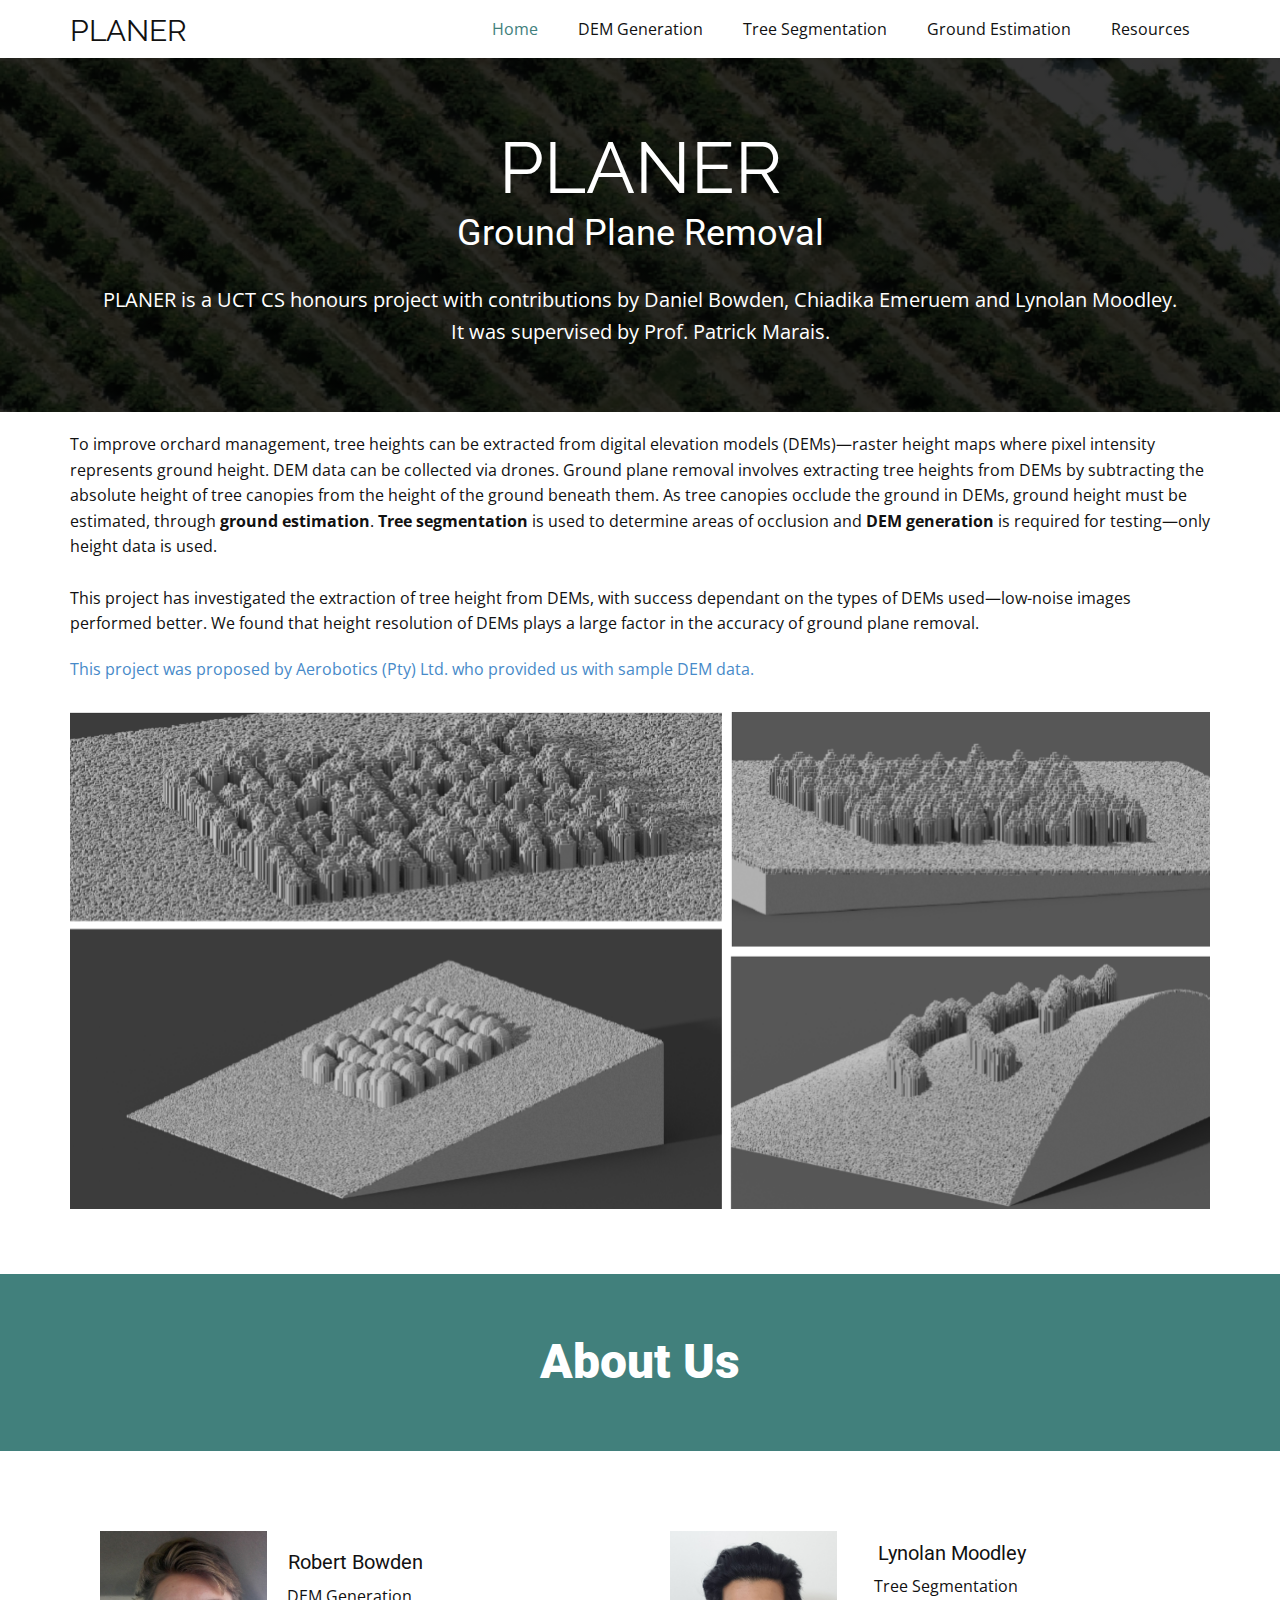
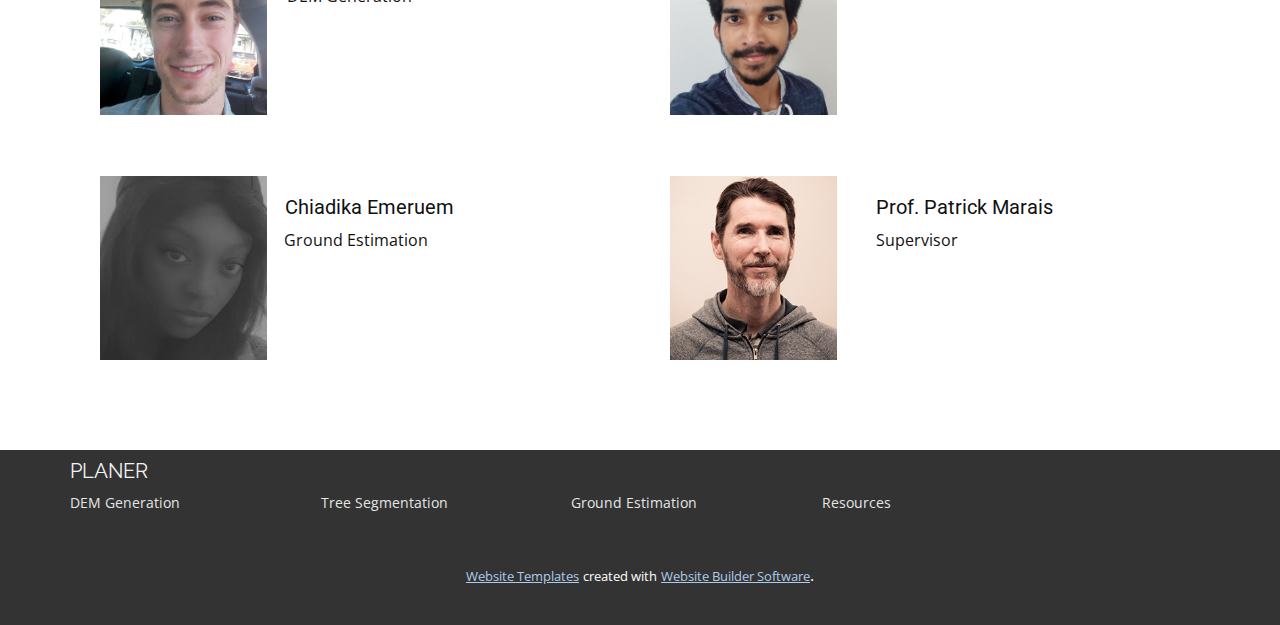
==== commit 840565e5: "Added ground estimation." ====
--- a/index.html
+++ b/index.html
@@ -134,7 +134,7 @@
                     <div class="u-container-layout u-valign-top-lg u-valign-top-md u-container-layout-3">
                       <h5 class="u-text u-text-default u-text-5">Chiadika Emeruem</h5>
                       <p class="u-text u-text-default u-text-6">Ground Estimation</p>
-                      <img src="images/danface2.jpg" alt="" class="u-image u-image-default u-image-3">
+                      <img src="images/me.jpg" alt="" class="u-image u-image-default u-image-3">
                     </div>
                   </div>
                   <div class="u-container-style u-layout-cell u-right-cell u-size-30 u-layout-cell-4">
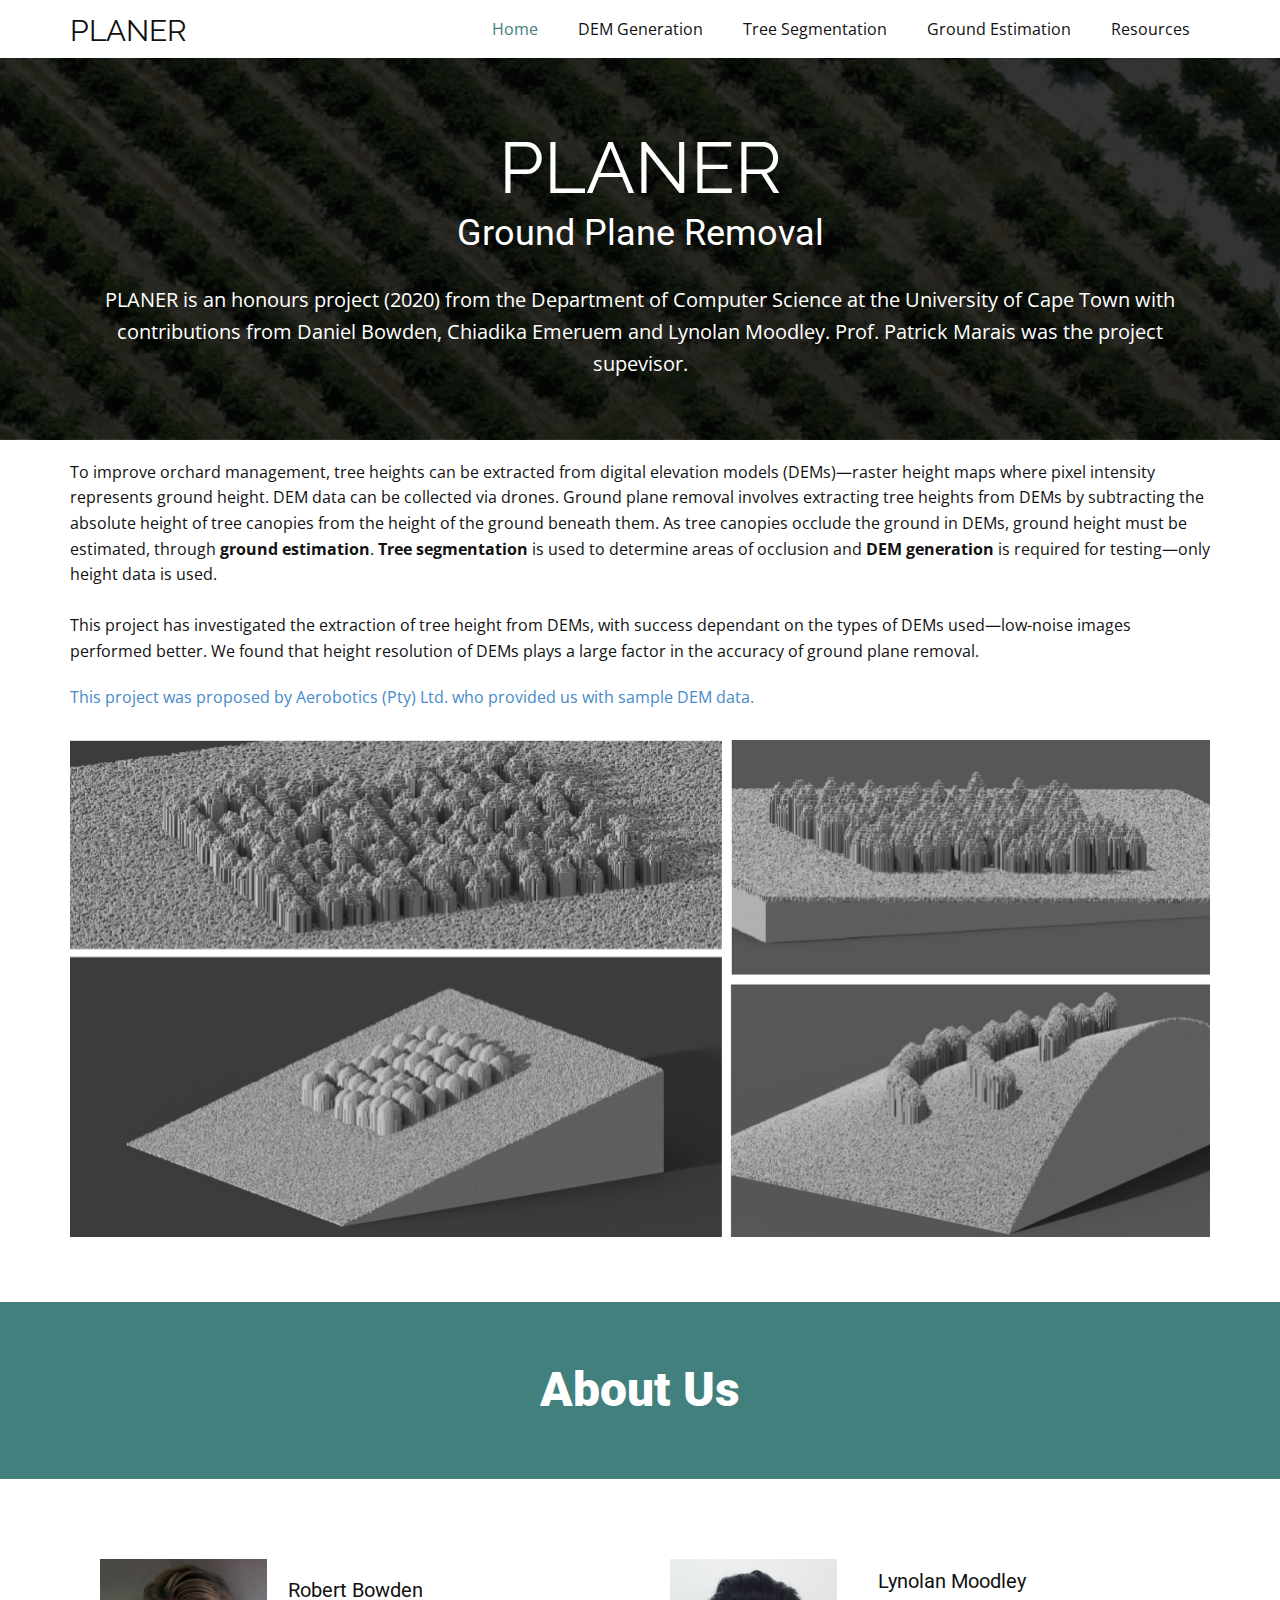
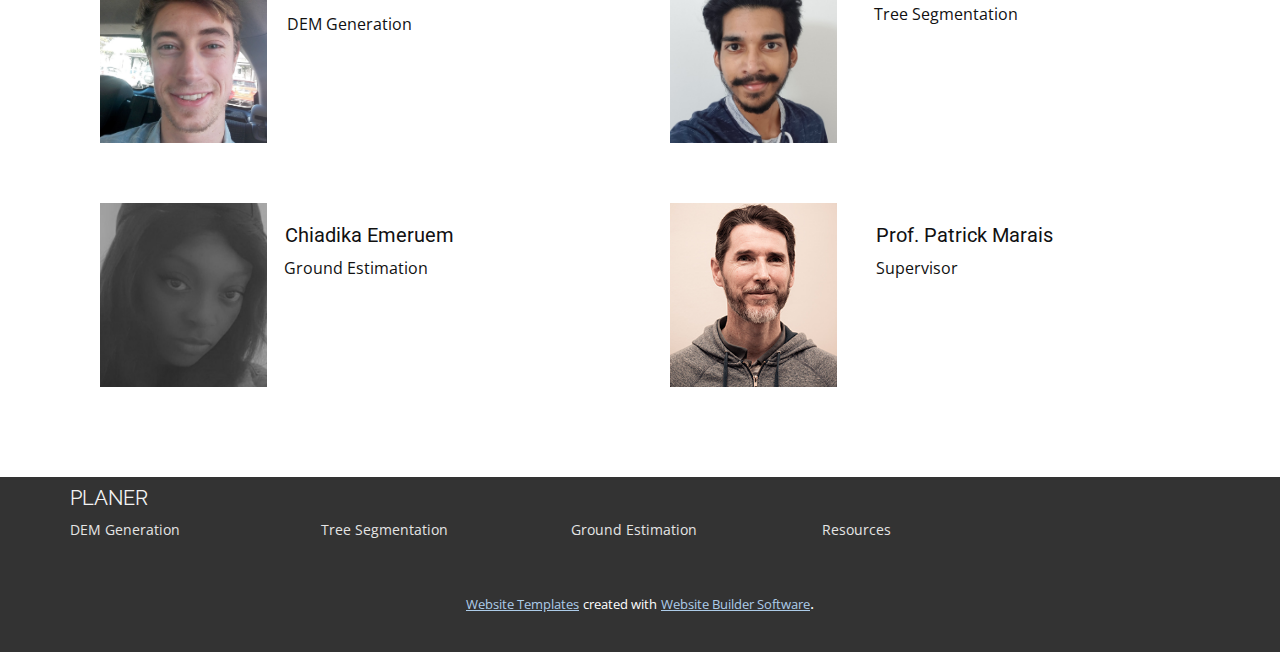
==== commit ce972409: "Added ground estimation." ====
--- a/index.html
+++ b/index.html
@@ -74,8 +74,7 @@
       <div class="u-clearfix u-sheet u-sheet-1">
         <h1 class="u-custom-font u-font-raleway u-text u-text-default u-title u-text-1">PLANER</h1>
         <h2 class="u-heading-font u-subtitle u-text u-text-default u-text-2">Ground Plane Removal</h2>
-        <p class="u-large-text u-text u-text-variant u-text-3">PLANER is a UCT CS honours project with contributions by Daniel Bowden, Chiadika Emeruem and Lynolan Moodley.<br>It was supervised by Prof. Patrick Marais.
-        </p>
+        <p class="u-large-text u-text u-text-variant u-text-3">PLANER is an honours project (2020) from the Department of Computer Science at the University of Cape Town with contributions from Daniel Bowden, Chiadika Emeruem and Lynolan Moodley. Prof. Patrick Marais was the project supevisor.</p>
       </div>
     </section>
     <section class="u-align-left u-clearfix u-section-2" id="sec-c61e">
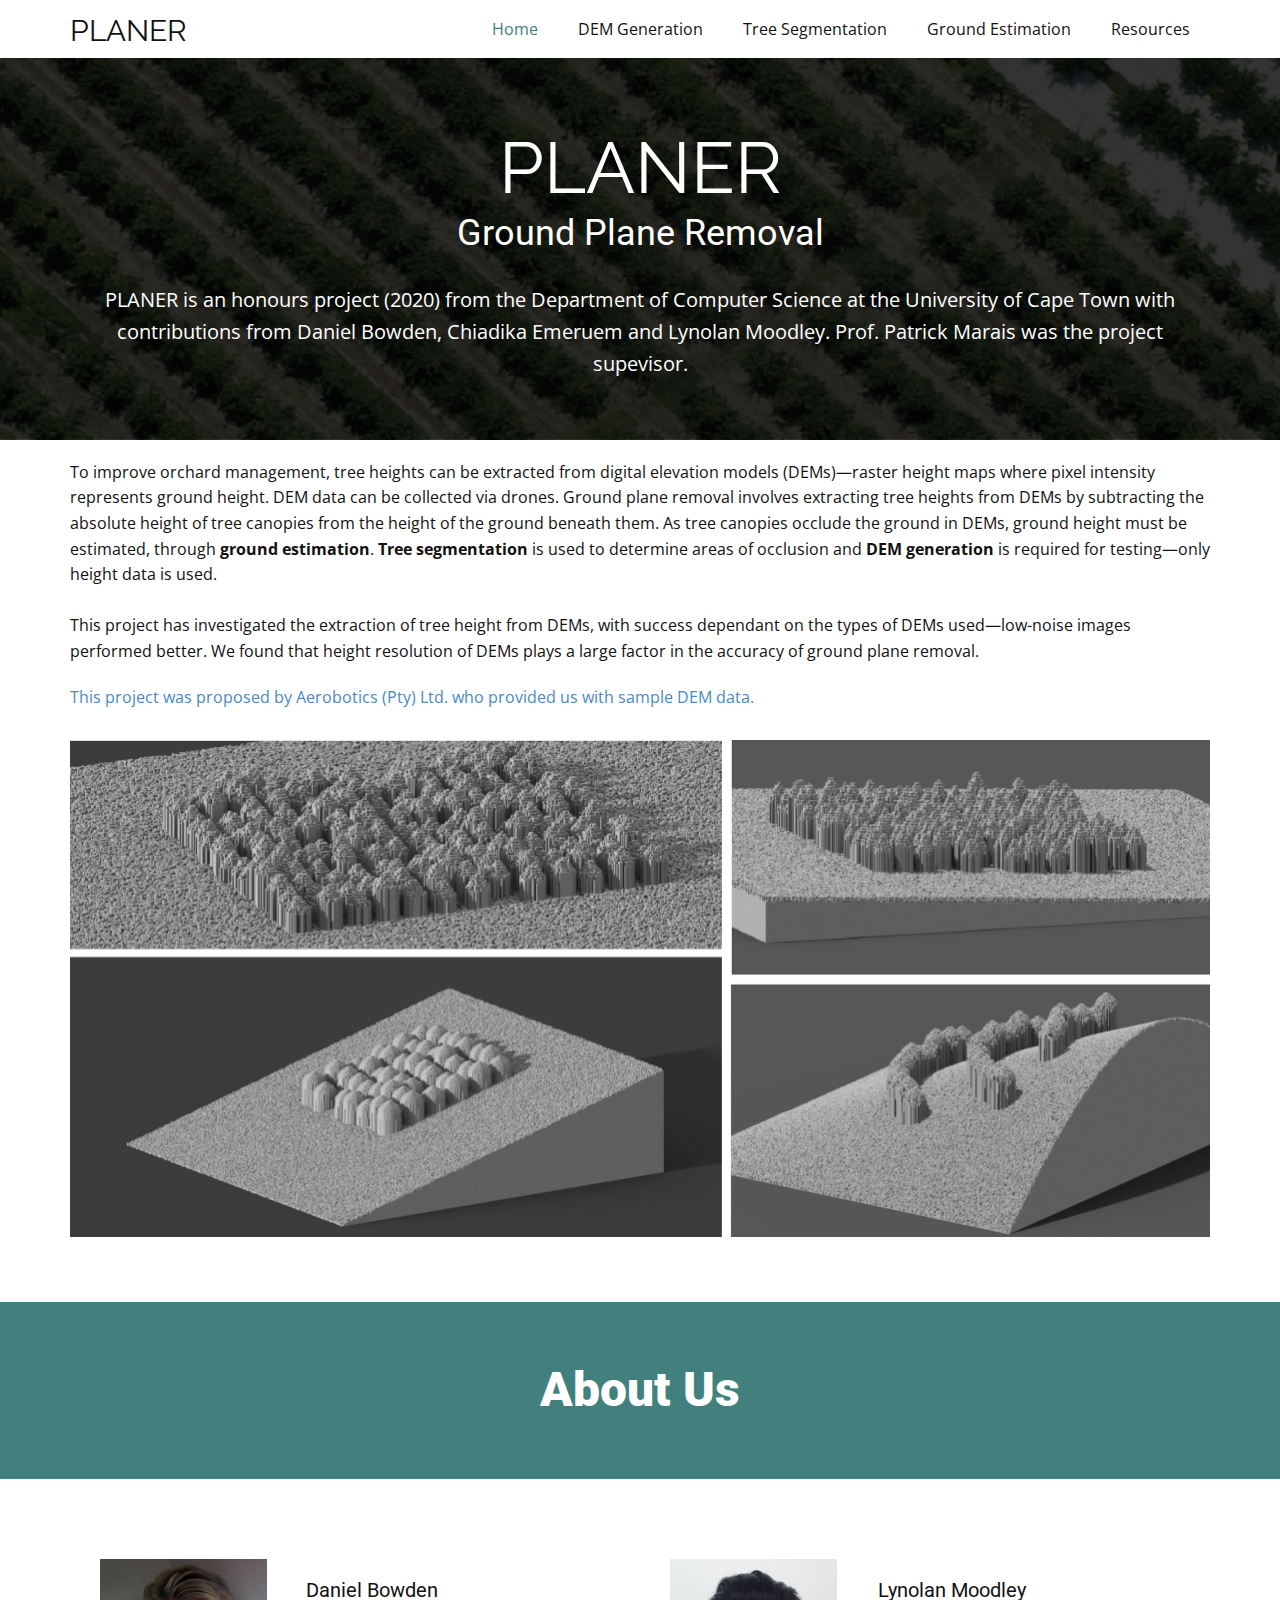
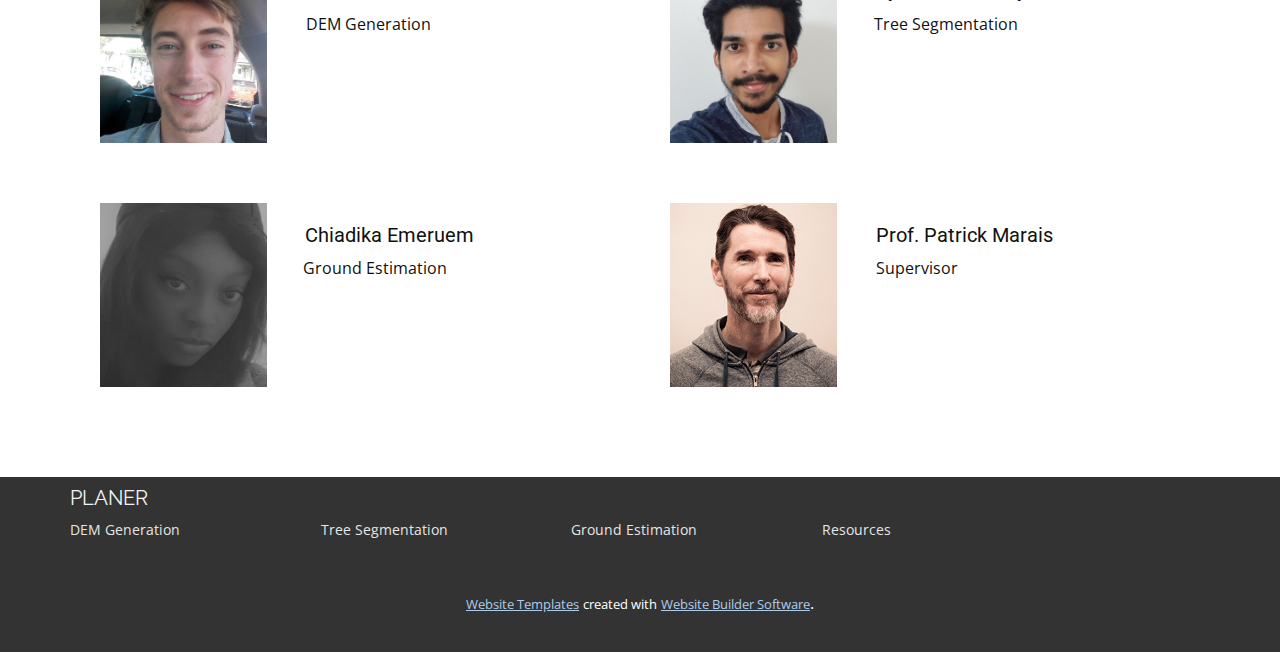
==== commit a77514f6: "Changed project proposal." ====
--- a/index.html
+++ b/index.html
@@ -114,7 +114,7 @@
                   <div class="u-container-style u-layout-cell u-left-cell u-size-30 u-layout-cell-1">
                     <div class="u-container-layout u-valign-top-lg u-container-layout-1">
                       <img src="images/danface2.jpg" alt="" class="u-image u-image-default u-image-1" data-image-width="1600" data-image-height="1600">
-                      <h5 class="u-text u-text-default u-text-1">Robert Bowden</h5>
+                      <h5 class="u-text u-text-1">Daniel Bowden</h5>
                       <p class="u-text u-text-2">DEM Generation</p>
                     </div>
                   </div>
--- a/Home.css
+++ b/Home.css
@@ -32,17 +32,17 @@
 .u-section-4 .u-layout-cell-1 {min-height: 234px}
 .u-section-4 .u-container-layout-1 {padding: 30px}
 .u-section-4 .u-image-1 {width: 167px; height: 184px; margin: -10px auto 0 0}
-.u-section-4 .u-text-1 {margin: -165px auto 0}
-.u-section-4 .u-text-2 {margin: 10px 0 0 187px}
+.u-section-4 .u-text-1 {margin: -165px 163px 0 206px}
+.u-section-4 .u-text-2 {margin: 10px -19px 0 206px}
 .u-section-4 .u-layout-cell-2 {min-height: 234px}
 .u-section-4 .u-container-layout-2 {padding: 30px}
 .u-section-4 .u-image-2 {width: 167px; height: 184px; margin: -10px auto 0 0}
-.u-section-4 .u-text-3 {margin: -174px 154px 0 auto}
-.u-section-4 .u-text-4 {margin: 9px 162px 0 auto}
+.u-section-4 .u-text-3 {margin: -165px 154px 0 auto}
+.u-section-4 .u-text-4 {margin: 10px 162px 0 auto}
 .u-section-4 .u-layout-cell-3 {min-height: 234px}
 .u-section-4 .u-container-layout-3 {padding: 30px}
-.u-section-4 .u-text-5 {margin: 20px 156px 0 auto}
-.u-section-4 .u-text-6 {margin: 9px 182px 0 auto}
+.u-section-4 .u-text-5 {margin: 20px 136px 0 auto}
+.u-section-4 .u-text-6 {margin: 9px 163px 0 auto}
 .u-section-4 .u-image-3 {width: 167px; height: 184px; margin: -78px auto 0 0}
 .u-section-4 .u-layout-cell-4 {min-height: 234px}
 .u-section-4 .u-container-layout-4 {padding: 30px}
@@ -54,8 +54,8 @@
 .u-section-4 .u-layout-wrap-1 {position: relative}
 .u-section-4 .u-layout-cell-1 {min-height: 193px}
 .u-section-4 .u-image-1 {width: 108px; height: 133px; margin-top: 0; margin-left: 36px}
-.u-section-4 .u-text-1 {width: auto; margin-top: -139px; margin-right: 74px}
-.u-section-4 .u-text-2 {width: auto; margin-top: 9px; margin-right: -12px; margin-left: 199px}
+.u-section-4 .u-text-1 {width: auto; margin-top: -133px; margin-right: 35px; margin-left: 199px}
+.u-section-4 .u-text-2 {width: auto; margin-right: -12px; margin-left: 199px}
 .u-section-4 .u-layout-cell-2 {min-height: 193px}
 .u-section-4 .u-image-2 {width: 108px; height: 133px; margin-top: 0; margin-left: 36px}
 .u-section-4 .u-text-3 {width: auto; margin-top: -133px; margin-right: 57px}
@@ -72,7 +72,7 @@
 @media (max-width: 991px){ .u-section-4 .u-layout-cell-1 {min-height: 100px}
 .u-section-4 .u-container-layout-1 {padding: 0}
 .u-section-4 .u-image-1 {width: 64px; height: 90px; margin-top: 14px; margin-left: 14px}
-.u-section-4 .u-text-1 {margin-top: -90px; margin-right: auto; margin-left: 92px}
+.u-section-4 .u-text-1 {margin-top: -90px; margin-right: 127px; margin-left: 92px}
 .u-section-4 .u-text-2 {margin-right: 58px; margin-left: 92px}
 .u-section-4 .u-layout-cell-2 {min-height: 100px}
 .u-section-4 .u-image-2 {width: 64px; height: 90px; margin-top: -16px; margin-left: -16px}
@@ -91,7 +91,7 @@
 .u-section-4 .u-layout-wrap-1 {margin-top: 46px; margin-bottom: 20px}
 .u-section-4 .u-layout-cell-1 {min-height: 155px}
 .u-section-4 .u-image-1 {margin-top: 33px; margin-left: 17px}
-.u-section-4 .u-text-1 {margin-left: 100px}
+.u-section-4 .u-text-1 {margin-right: 296px; margin-left: 100px}
 .u-section-4 .u-text-2 {margin-right: 50px; margin-left: 100px}
 .u-section-4 .u-layout-cell-2 {min-height: 155px}
 .u-section-4 .u-container-layout-2 {padding-left: 10px; padding-right: 10px}
@@ -113,7 +113,7 @@
 .u-section-4 .u-layout-wrap-1 {margin-top: 35px; margin-bottom: 60px}
 .u-section-4 .u-layout-cell-1 {min-height: 130px}
 .u-section-4 .u-image-1 {margin-top: 20px; margin-left: 11px}
-.u-section-4 .u-text-1 {margin-top: -89px; margin-right: 96px; margin-left: auto}
+.u-section-4 .u-text-1 {margin-top: -89px; margin-right: 83px; margin-left: 107px}
 .u-section-4 .u-text-2 {margin-right: -107px; margin-left: 107px}
 .u-section-4 .u-layout-cell-2 {min-height: 130px}
 .u-section-4 .u-image-2 {margin-top: -8px; margin-left: 0}
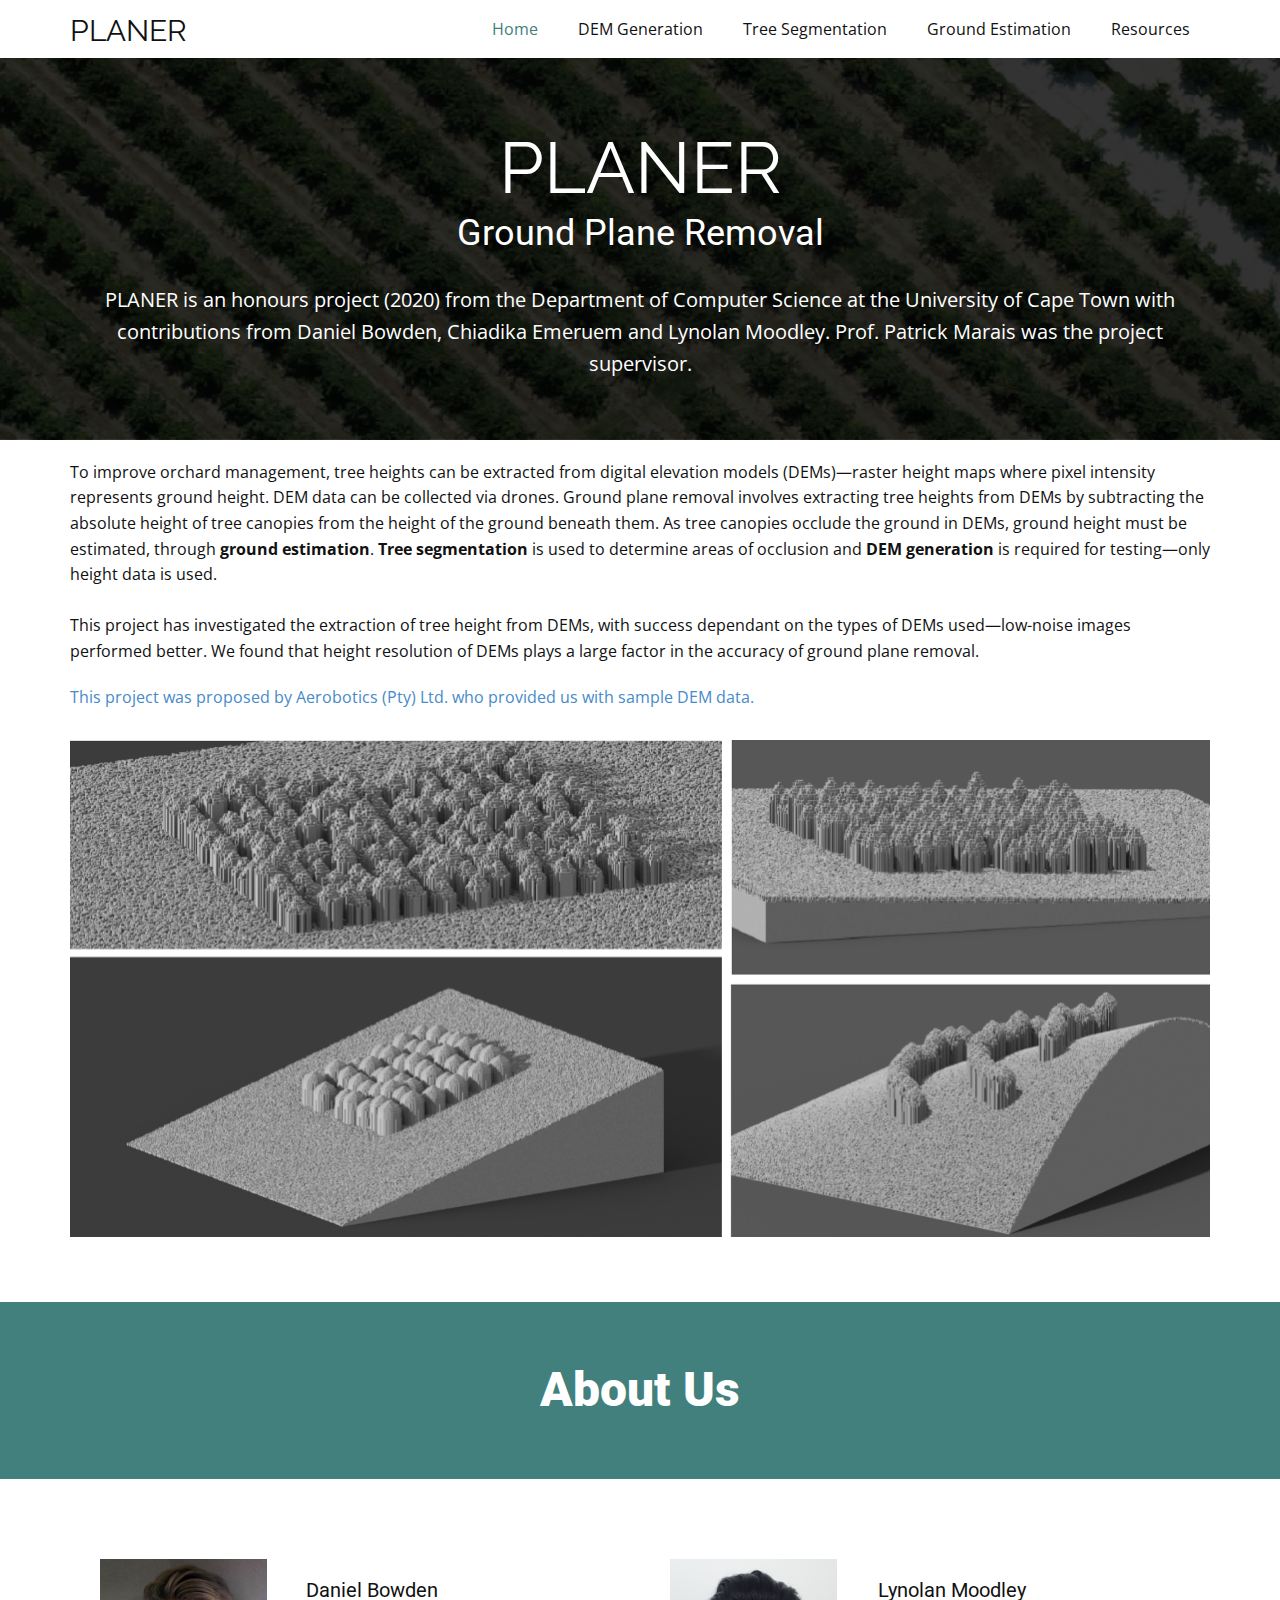
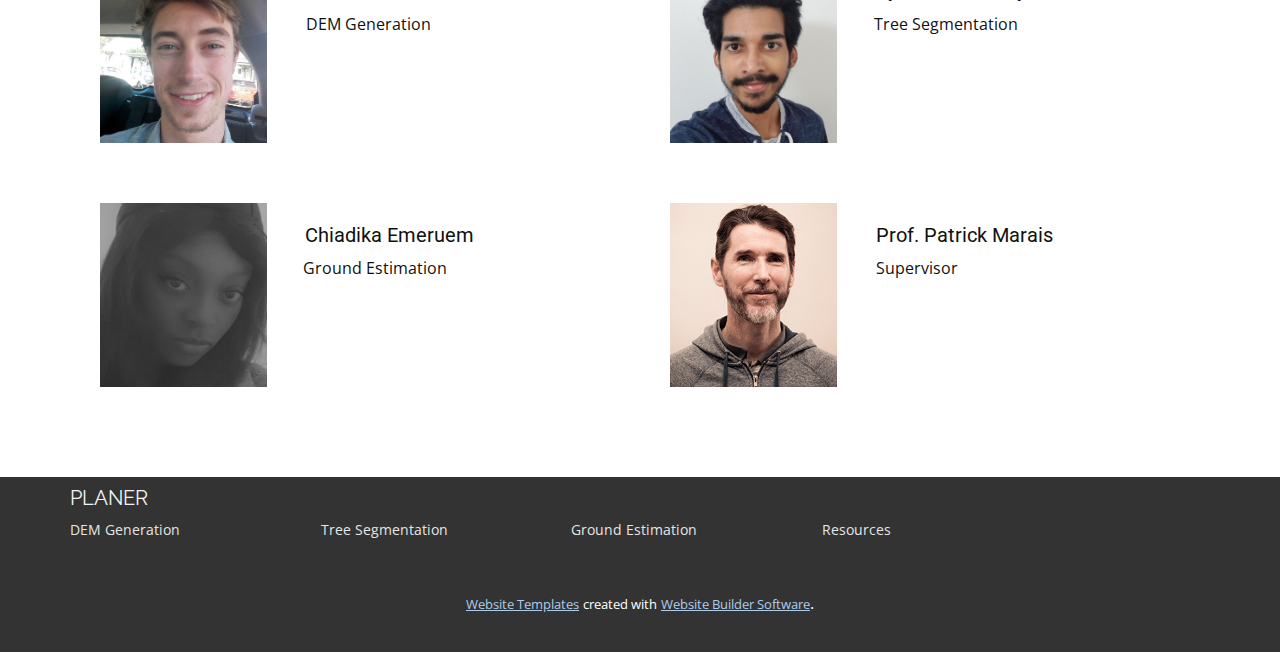
==== commit f4358a55: "Changed project proposal." ====
--- a/index.html
+++ b/index.html
@@ -74,7 +74,7 @@
       <div class="u-clearfix u-sheet u-sheet-1">
         <h1 class="u-custom-font u-font-raleway u-text u-text-default u-title u-text-1">PLANER</h1>
         <h2 class="u-heading-font u-subtitle u-text u-text-default u-text-2">Ground Plane Removal</h2>
-        <p class="u-large-text u-text u-text-variant u-text-3">PLANER is an honours project (2020) from the Department of Computer Science at the University of Cape Town with contributions from Daniel Bowden, Chiadika Emeruem and Lynolan Moodley. Prof. Patrick Marais was the project supevisor.</p>
+        <p class="u-large-text u-text u-text-variant u-text-3">PLANER is an honours project (2020) from the Department of Computer Science at the University of Cape Town with contributions from Daniel Bowden, Chiadika Emeruem and Lynolan Moodley. Prof. Patrick Marais was the project supervisor.</p>
       </div>
     </section>
     <section class="u-align-left u-clearfix u-section-2" id="sec-c61e">
